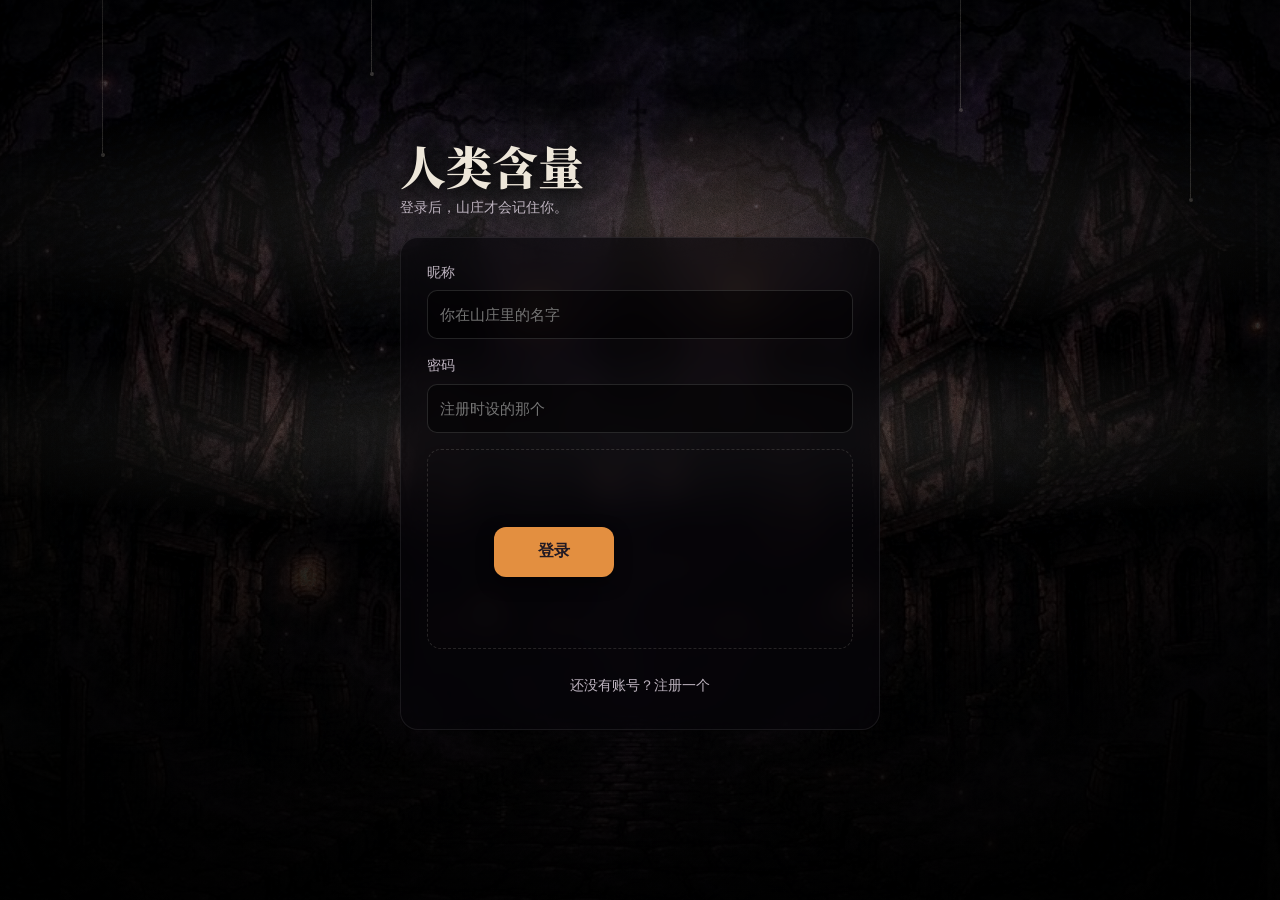
==== index.html @ ca27d76a "Keep only the playable HTML on main main now holds index.html (the whole app in one file) and a READ" ====
<!doctype html>
<html lang="zh-CN">
<head>
<meta charset="utf-8">
<meta name="viewport" content="width=device-width, initial-scale=1, viewport-fit=cover">
<style>html{box-sizing:border-box;padding:env(safe-area-inset-top,0px) 0 env(safe-area-inset-bottom,0px)}body{margin:0}[hidden]{display:none!important}</style>
</head>
<body>
<title>人类含量</title>
<meta name="claude:viewport-fit-sides" content="cover">
<link rel="stylesheet" href="https://fonts.googleapis.com/css2?family=Noto+Serif+SC:wght@700;900&display=swap">
<style>
/* 布局：一块手机竖屏大小的舞台。夜里的山庄做底，内容写在米色纸条和半透的暗玻璃上，火光色是唯一的强调色。 */
:root {
  color-scheme: dark;
  --black: #07050a;
  --night: #16111b;
  --raised: rgba(8, 6, 11, 0.58);
  --text: #ede6d9;
  --dim: #bdb3bf;
  --paper: #efe6d1;
  --paper-shade: #dbcfb5;
  --ink: #211a24;
  --ink-soft: #5e5461;
  --ember: #e38f40;
  --rose: #cc4d73;
  --moss: #85a870;
  --line: rgba(255, 255, 255, 0.1);
  --display: "Noto Serif SC", "Songti SC", "STSong", "SimSun", serif;
  --body: -apple-system, BlinkMacSystemFont, "PingFang SC", "Hiragino Sans GB", "Microsoft YaHei", "Noto Sans SC", sans-serif;
  --gutter-l: max(18px, env(safe-area-inset-left, 0px));
  --gutter-r: max(18px, env(safe-area-inset-right, 0px));
}
html, body { height: 100%; }
body {
  margin: 0;
  background: var(--black);
  color: var(--text);
  font: 15px/1.55 var(--body);
  display: flex;
  justify-content: center;
  align-items: center;
  overflow: hidden;
  -webkit-tap-highlight-color: transparent;
}
*, *::before, *::after { box-sizing: border-box; }
button, input, textarea, select { font: inherit; color: inherit; }
button { border: 0; background: none; padding: 0; cursor: pointer; touch-action: manipulation; }
button:disabled { cursor: default; opacity: 0.36; }
[hidden] { display: none !important; }
:focus-visible { outline: 2px solid var(--ember); outline-offset: 2px; }
h1, h2, h3, p { margin: 0; }

#shell {
  position: relative;
  width: 100%;
  max-width: 430px;
  height: 100%;
  max-height: 932px;
  overflow: hidden;
  background: var(--night);
  isolation: isolate;
}
.side-brand, .side-foot { display: none; }
#view, .screen { position: absolute; inset: 0; }
.scroll {
  position: absolute; inset: 0; overflow-y: auto; overflow-x: hidden; overscroll-behavior: contain;
  padding: 18px var(--gutter-r) 150px var(--gutter-l);
  display: flex; flex-direction: column; gap: 18px;
  scrollbar-width: none;
}
.scroll::-webkit-scrollbar { display: none; }
.scroll > * { flex-shrink: 0; min-width: 0; }

/* ---------- 夜里的山庄 ---------- */
.atmo { position: absolute; inset: 0; overflow: hidden; pointer-events: none; background: #000; z-index: 0; }
.atmo > * { position: absolute; }
.atmo-img { inset: -4% -8% -4% -8%; background-size: cover; background-position: var(--focus, 50%) 30%; filter: saturate(0.74) contrast(1.1) brightness(var(--lift, 1)); animation: atmo-drift 24s ease-in-out infinite alternate; }
.atmo-street { --focus: 50%; --lift: 1.22; --gx: 56%; --gy: 30%; }
.atmo-square { --focus: 47%; --lift: 1.1; --gx: 56%; --gy: 62%; }
.atmo-chapel { --focus: 38%; --gx: 50%; --gy: 42%; }
.atmo-docks { --focus: 34%; --gx: 30%; --gy: 40%; }
.atmo-glow { left: var(--gx); top: var(--gy); width: 340px; height: 340px; margin: -170px 0 0 -170px; border-radius: 50%; background: radial-gradient(circle, rgba(227, 143, 64, 0.4), transparent 68%); mix-blend-mode: screen; animation: atmo-flicker 3.1s steps(1) infinite; }
.atmo-scrim { inset: 0; background: linear-gradient(rgba(0, 0, 0, 0.18), rgba(0, 0, 0, 0.44) 30%, rgba(0, 0, 0, 0.72) 66%, rgba(0, 0, 0, 0.9)); }
.atmo.quiet .atmo-scrim { background: linear-gradient(rgba(0, 0, 0, 0.5), rgba(0, 0, 0, 0.7) 30%, rgba(0, 0, 0, 0.86) 66%, rgba(0, 0, 0, 0.95)); }
.atmo-fog { left: -30%; width: 160%; height: 30%; background: radial-gradient(ellipse at center, rgba(237, 230, 217, 0.13), transparent 62%); }
.atmo-fog.a { top: 9%; animation: atmo-fog-a 26s ease-in-out infinite alternate; }
.atmo-fog.b { top: 36%; height: 24%; animation: atmo-fog-b 31s ease-in-out infinite alternate; }
.atmo-string { top: 0; width: 1px; background: rgba(237, 230, 217, 0.26); transform-origin: top center; animation: atmo-sway 3.6s ease-in-out infinite alternate; }
.atmo-string::after { content: ""; position: absolute; left: -1.5px; bottom: -4px; width: 4px; height: 4px; border-radius: 50%; background: rgba(237, 230, 217, 0.3); }
.atmo-string:nth-of-type(1) { left: 8%; height: 17%; --sway: 1.4deg; }
.atmo-string:nth-of-type(2) { left: 29%; height: 8%; --sway: -2.2deg; animation-duration: 2.9s; }
.atmo-string:nth-of-type(3) { left: 75%; height: 12%; --sway: 1.8deg; animation-duration: 4.2s; }
.atmo-string:nth-of-type(4) { left: 93%; height: 22%; --sway: -1.1deg; animation-duration: 3.3s; }
.atmo-eyes { left: 20%; top: 16%; display: flex; gap: 8px; opacity: 0; animation: atmo-eyes 13s linear infinite; }
.atmo-eyes i { width: 5px; height: 3px; border-radius: 50%; background: var(--ember); box-shadow: 0 0 6px 1px var(--ember); }
.atmo.quiet .atmo-eyes { display: none; }
.atmo-grain { inset: 0; opacity: 0.2; mix-blend-mode: overlay; background-size: 192px 192px; }
.atmo-vig { inset: 0; background: radial-gradient(ellipse at center, transparent 34%, rgba(0, 0, 0, 0.62) 100%); }
@keyframes atmo-drift { from { transform: translateX(-14px); } to { transform: translateX(14px); } }
@keyframes atmo-fog-a { from { transform: translateX(-12%); } to { transform: translateX(14%); } }
@keyframes atmo-fog-b { from { transform: translateX(12%); } to { transform: translateX(-14%); } }
@keyframes atmo-sway { from { transform: rotate(calc(var(--sway) * -1)); } to { transform: rotate(var(--sway)); } }
@keyframes atmo-flicker { 0% { opacity: 0.8; } 9% { opacity: 1; } 17% { opacity: 0.72; } 30% { opacity: 0.95; } 41% { opacity: 0.66; } 52% { opacity: 1; } 63% { opacity: 0.84; } 76% { opacity: 0.7; } 88% { opacity: 0.97; } }
@keyframes atmo-eyes { 0%, 78% { opacity: 0; } 82%, 90% { opacity: 0.9; } 91% { opacity: 0; } 92.5%, 96% { opacity: 0.9; } 98%, 100% { opacity: 0; } }

/* ---------- 文字与通用部件 ---------- */
.screen > .scroll, .screen > .hud, .screen > .village-bottom { z-index: 1; }
.title { font: 900 30px/1.2 var(--display); letter-spacing: 0.01em; text-wrap: balance; text-shadow: 0 2px 14px rgba(0, 0, 0, 0.8); }
.title.sm { font-size: 24px; }
.h2 { font: 700 20px/1.3 var(--display); }
.sub { color: var(--dim); font-size: 14px; }
.small { font-size: 13px; }
.ember { color: var(--ember); } .rose { color: var(--rose); } .moss { color: var(--moss); } .dim { color: var(--dim); }
.row { display: flex; align-items: center; gap: 10px; min-width: 0; }
.row.top { align-items: flex-start; } .row.base { align-items: baseline; }
.grow { flex: 1; min-width: 0; }
.stack { display: flex; flex-direction: column; gap: 10px; min-width: 0; }
.stack.tight { gap: 4px; } .stack.loose { gap: 16px; }
.head { display: flex; align-items: flex-end; justify-content: space-between; gap: 12px; min-height: 44px; }
.back { width: 40px; height: 40px; border-radius: 50%; background: rgba(0, 0, 0, 0.5); border: 1px solid var(--line); display: grid; place-items: center; }
.icon { width: 20px; height: 20px; fill: none; stroke: currentColor; stroke-width: 1.7; stroke-linecap: round; stroke-linejoin: round; flex-shrink: 0; }
.round { width: 40px; height: 40px; border-radius: 50%; background: rgba(0, 0, 0, 0.55); border: 1px solid var(--line); display: grid; place-items: center; color: var(--text); }
.round.ember { color: var(--ember); }

.btn { display: flex; align-items: center; justify-content: center; gap: 8px; width: 100%; min-height: 50px; padding: 0 18px; border-radius: 12px; background: var(--ember); color: var(--ink); font-weight: 650; text-align: center; transition: transform 0.12s, opacity 0.12s; }
.btn:active:not(:disabled) { transform: scale(0.97); }
.btn.quiet { background: rgba(0, 0, 0, 0.5); color: var(--text); font-weight: 550; border: 1px solid rgba(237, 230, 217, 0.16); min-height: 46px; }
.btn.danger { background: var(--rose); }
.btn.fit { width: auto; }
.link { color: var(--dim); font-size: 14px; min-height: 40px; padding: 0 4px; }
.link.ember { color: var(--ember); } .link.rose { color: var(--rose); }
.ink-link { color: var(--ink-soft); font-size: 13px; font-weight: 650; min-height: 32px; }
.paper { background: var(--paper); color: var(--ink); border-radius: 6px; padding: 16px; box-shadow: 0 3px 8px rgba(0, 0, 0, 0.45); }
.paper .sub { color: var(--ink-soft); }
.raised { background: var(--raised); border: 1px solid rgba(255, 255, 255, 0.07); border-radius: 16px; padding: 16px; -webkit-backdrop-filter: blur(14px); backdrop-filter: blur(14px); }
.tag { display: inline-flex; align-items: center; font-size: 12px; font-weight: 650; padding: 2px 8px; border-radius: 99px; background: rgba(189, 179, 191, 0.16); color: var(--dim); white-space: nowrap; }
.tag.ember { background: rgba(227, 143, 64, 0.18); color: var(--ember); } .tag.rose { background: rgba(204, 77, 115, 0.2); color: var(--rose); } .tag.moss { background: rgba(133, 168, 112, 0.2); color: var(--moss); }
.tag.fill-ember { background: var(--ember); color: var(--ink); } .tag.fill-rose { background: var(--rose); color: var(--ink); } .tag.ink { background: rgba(33, 26, 36, 0.14); color: var(--ink); }
.meter { height: 6px; border-radius: 99px; background: rgba(255, 255, 255, 0.12); overflow: hidden; }
.meter > i { display: block; height: 100%; border-radius: 99px; background: var(--ember); transition: width 0.4s ease-out; }
.meter.rose > i { background: var(--rose); }
.kv { display: flex; justify-content: space-between; gap: 12px; padding: 6px 0; font-size: 14px; }
.kv > span:first-child { color: var(--dim); } .kv > span:last-child { font-weight: 550; font-variant-numeric: tabular-nums; text-align: right; }
.hr { height: 1px; background: var(--line); }
.field { display: flex; flex-direction: column; gap: 8px; }
.field > label, .label { font-size: 14px; font-weight: 550; color: var(--dim); }
.input { width: 100%; padding: 12px; border-radius: 10px; background: rgba(0, 0, 0, 0.5); border: 1px solid rgba(255, 255, 255, 0.13); color: var(--text); caret-color: var(--ember); resize: none; }
.input::placeholder { color: rgba(189, 179, 191, 0.5); }
.input:focus { outline: 1px solid var(--ember); }
.seg { display: flex; padding: 3px; border-radius: 11px; background: rgba(0, 0, 0, 0.5); border: 1px solid var(--line); }
.seg > button { flex: 1; min-height: 34px; border-radius: 8px; font-size: 14px; font-weight: 550; color: var(--dim); }
.seg > button.on { background: rgba(237, 230, 217, 0.2); color: var(--text); }
.switch { display: flex; align-items: center; justify-content: space-between; gap: 14px; min-height: 44px; width: 100%; text-align: left; }
.switch i { flex-shrink: 0; width: 50px; height: 30px; border-radius: 99px; background: rgba(255, 255, 255, 0.18); position: relative; transition: background 0.2s; }
.switch i::after { content: ""; position: absolute; top: 3px; left: 3px; width: 24px; height: 24px; border-radius: 50%; background: #fff; transition: transform 0.2s; }
.switch.on i { background: var(--ember); } .switch.on.warn i { background: var(--rose); } .switch.on i::after { transform: translateX(20px); }
input[type="range"] { width: 100%; accent-color: var(--ember); }
.chips { display: flex; gap: 8px; flex-wrap: wrap; }
.chip { flex: 1; min-width: 0; text-align: left; padding: 9px 10px; border-radius: 10px; background: rgba(0, 0, 0, 0.5); border: 1px solid var(--line); }
.chip b { display: block; font-size: 14px; } .chip span { font-size: 11px; opacity: 0.75; }
.chip.on { background: var(--ember); color: var(--ink); border-color: transparent; }
.list-row { display: flex; align-items: center; gap: 12px; width: 100%; padding: 12px 0; text-align: left; border-bottom: 1px solid var(--line); }
.list-row b { display: block; font-weight: 550; } .list-row .sub { font-size: 13px; }
.chev { color: var(--dim); }
.shake { animation: shake 0.4s; }
@keyframes shake { 20% { transform: translateX(-7px); } 40% { transform: translateX(7px); } 60% { transform: translateX(-5px); } 80% { transform: translateX(5px); } }

/* 长按确认 */
.hold { position: relative; overflow: hidden; width: 100%; min-height: 54px; border-radius: 12px; background: color-mix(in srgb, var(--hold, var(--ember)) 62%, #000); color: var(--ink); font-weight: 650; user-select: none; -webkit-user-select: none; touch-action: none; }
.hold > i { position: absolute; inset: 0 auto 0 0; width: 0; background: var(--hold, var(--ember)); }
.hold > span { position: relative; }
.hold.rose { --hold: var(--rose); }

/* ---------- 标签栏、计时条、提示 ---------- */
#tabbar { position: absolute; left: 16px; right: 16px; bottom: calc(12px + env(safe-area-inset-bottom, 0px)); z-index: 20; display: flex; padding: 5px; border-radius: 32px; background: rgba(14, 10, 17, 0.84); border: 1px solid rgba(255, 255, 255, 0.1); -webkit-backdrop-filter: blur(18px); backdrop-filter: blur(18px); box-shadow: 0 10px 30px rgba(0, 0, 0, 0.6); }
#tabbar button { flex: 1; min-height: 52px; border-radius: 27px; display: flex; flex-direction: column; align-items: center; justify-content: center; gap: 2px; font-size: 10.5px; color: var(--text); position: relative; }
#tabbar button.on { background: rgba(227, 143, 64, 0.2); color: var(--ember); }
#tabbar .badge { position: absolute; top: 5px; left: 55%; min-width: 17px; height: 17px; padding: 0 4px; border-radius: 99px; background: #e5484d; color: #fff; font-size: 11px; font-weight: 700; display: grid; place-items: center; }
#dock { position: absolute; left: 14px; right: 14px; bottom: calc(84px + env(safe-area-inset-bottom, 0px)); z-index: 19; display: flex; flex-direction: column; align-items: center; gap: 8px; pointer-events: none; }
#dock > * { pointer-events: auto; }
.demo-pill { display: flex; align-items: center; gap: 10px; padding: 6px 14px; border-radius: 99px; background: var(--ember); color: var(--ink); font-size: 13px; box-shadow: 0 4px 12px rgba(0, 0, 0, 0.5); }
.demo-pill button { font-weight: 700; min-height: 28px; }
.focus-dock { width: 100%; display: flex; align-items: center; gap: 12px; padding: 9px 12px 9px 14px; border-radius: 14px; background: rgba(14, 10, 17, 0.92); border: 1px solid var(--line); box-shadow: 0 6px 18px rgba(0, 0, 0, 0.5); font-size: 14px; font-weight: 550; }
.focus-dock .t { font-variant-numeric: tabular-nums; }
.focus-dock .pp { width: 34px; height: 34px; border-radius: 50%; background: var(--ember); color: var(--ink); display: grid; place-items: center; }
#toast { pointer-events: none; position: absolute; left: 18px; right: 18px; bottom: calc(94px + env(safe-area-inset-bottom, 0px)); z-index: 70; padding: 12px 16px; border-radius: 12px; background: var(--paper); color: var(--ink); font-size: 14px; font-weight: 550; box-shadow: 0 8px 26px rgba(0, 0, 0, 0.6); animation: rise 0.3s ease-out; }
#flash { position: absolute; inset: 0; z-index: 80; display: grid; place-items: center; pointer-events: none; }
.flash-box { padding: 18px 26px; border-radius: 18px; background: rgba(14, 10, 17, 0.94); text-align: center; animation: pop 0.45s cubic-bezier(0.2, 1.4, 0.4, 1); }
.flash-box b { display: block; font: 900 40px/1.2 var(--display); color: var(--ember); } .flash-box.bad b { color: var(--rose); }
.flash-box span { font-size: 14px; font-weight: 550; }
.spark { position: absolute; left: 50%; top: 50%; width: 6px; height: 6px; border-radius: 50%; background: var(--ember); animation: spark 0.7s ease-out forwards; }
.flash-box.bad ~ .spark { background: var(--rose); }
@keyframes rise { from { transform: translateY(14px); opacity: 0; } }
@keyframes pop { from { transform: scale(0.8); opacity: 0; } }
@keyframes spark { to { transform: translate(var(--dx), var(--dy)); opacity: 0; } }

/* ---------- 弹出面板 ---------- */
#sheet { position: absolute; inset: 0; z-index: 40; }
.sheet-dim { position: absolute; inset: 0; background: rgba(0, 0, 0, 0.6); animation: fade 0.25s; }
.sheet-panel { position: absolute; left: 0; right: 0; bottom: 0; top: 7%; border-radius: 22px 22px 0 0; overflow: hidden; background: var(--night); animation: sheet-up 0.32s cubic-bezier(0.2, 0.9, 0.3, 1); display: flex; flex-direction: column; }
.sheet-panel.half { top: auto; max-height: 86%; }
.sheet-head { position: relative; z-index: 2; display: flex; align-items: center; justify-content: space-between; padding: 14px var(--gutter-r) 8px var(--gutter-l); }
.sheet-head::before { content: ""; position: absolute; top: 6px; left: 50%; width: 36px; height: 4px; margin-left: -18px; border-radius: 9px; background: rgba(255, 255, 255, 0.3); }
.sheet-head b { font-weight: 650; font-size: 16px; padding-top: 6px; }
.sheet-close { min-height: 36px; padding: 0 14px; margin-top: 6px; border-radius: 99px; background: rgba(255, 255, 255, 0.1); color: var(--dim); font-size: 14px; }
.sheet-body { position: relative; z-index: 1; flex: 1; overflow-y: auto; overscroll-behavior: contain; padding: 8px var(--gutter-r) calc(30px + env(safe-area-inset-bottom, 0px)) var(--gutter-l); display: flex; flex-direction: column; gap: 18px; scrollbar-width: none; }
.sheet-body > * { flex-shrink: 0; min-width: 0; }
.sheet-foot { position: relative; z-index: 2; padding: 14px var(--gutter-r) calc(18px + env(safe-area-inset-bottom, 0px)) var(--gutter-l); background: rgba(14, 10, 17, 0.94); border-top: 1px solid var(--line); }
@keyframes fade { from { opacity: 0; } }
@keyframes sheet-up { from { transform: translateY(100%); } }
#cover { position: absolute; inset: 0; z-index: 50; }
#cover:empty, #sheet:empty, #toast:empty, #flash:empty, #dock:empty { display: none; }

/* ---------- 山庄 ---------- */
.pano { position: absolute; inset: 0; overflow: hidden; touch-action: none; cursor: grab; background: #000; }
.pano.grabbing { cursor: grabbing; }
.pano-strip { position: absolute; top: 50%; left: 0; display: flex; will-change: transform; }
.pano-cell { flex-shrink: 0; background-size: 100% 100%; }
.pano-shade { position: absolute; inset: 0; pointer-events: none; background: linear-gradient(rgba(0, 0, 0, 0.55), transparent 22%, transparent 55%, rgba(22, 17, 27, 0.92)); }
.pano .atmo-grain { position: absolute; }
.place { position: absolute; left: 0; top: 0; display: flex; flex-direction: column; align-items: center; gap: 4px; will-change: transform; }
.place b { display: flex; align-items: center; gap: 5px; padding: 6px 12px; border-radius: 4px; background: var(--paper); color: var(--ink); font: 900 17px/1.2 var(--display); box-shadow: 0 3px 8px rgba(0, 0, 0, 0.6); white-space: nowrap; }
.place.locked b { background: rgba(22, 17, 27, 0.92); color: rgba(237, 230, 217, 0.85); }
.place.locked::before { content: ""; position: absolute; left: 50%; top: 50%; width: 190px; height: 120px; margin: -60px 0 0 -95px; background: radial-gradient(ellipse, rgba(22, 17, 27, 0.85), transparent 68%); z-index: -1; }
.place small { font-size: 11px; font-weight: 550; color: rgba(237, 230, 217, 0.85); text-shadow: 0 1px 4px #000; }
.place.on b { outline: 2px solid var(--ember); }
.puppet { position: absolute; left: 0; top: 0; width: 96px; display: flex; flex-direction: column; align-items: center; gap: 6px; will-change: transform; animation: puppet-sway 4s ease-in-out infinite alternate; transform-origin: top center; }
.puppet::before { content: ""; position: absolute; top: 0; left: 30px; width: 36px; height: var(--top); border-left: 1px solid rgba(237, 230, 217, 0.35); border-right: 1px solid rgba(237, 230, 217, 0.35); transform: perspective(200px) rotateX(-20deg); transform-origin: top; }
.puppet .pic { width: 96px; height: 104px; margin-top: var(--top); border-radius: 5px; background-size: cover; background-position: center; border: 1.5px solid rgba(0, 0, 0, 0.7); box-shadow: 0 6px 12px rgba(0, 0, 0, 0.6); }
.puppet.mine .pic { border: 2.5px solid var(--ember); }
.puppet span { padding: 3px 8px; border-radius: 3px; background: var(--paper); color: var(--ink); font-size: 12px; font-weight: 650; white-space: nowrap; }
.puppet.mine span { background: var(--ember); }
@keyframes puppet-sway { from { rotate: -1.4deg; } to { rotate: 1.4deg; } }
.hud { position: absolute; left: 0; right: 0; top: 0; padding: 14px var(--gutter-r) 0 var(--gutter-l); display: flex; flex-direction: column; align-items: center; gap: 10px; pointer-events: none; }
.hud > * { pointer-events: auto; }
.hud-row { width: 100%; display: flex; align-items: flex-start; gap: 10px; }
.hud-role { text-align: left; display: flex; flex-direction: column; gap: 5px; }
.hud-role b { font: 700 19px/1.2 var(--display); } .hud-role b em { font: 650 12px var(--body); color: var(--ember); margin-left: 6px; font-style: normal; }
.hud-role .meter { width: 128px; height: 5px; } .hud-role small { font-size: 11px; color: rgba(237, 230, 217, 0.78); }
.hud-hc { text-align: right; } .hud-hc b { display: block; font: 700 19px/1.2 var(--display); } .hud-hc small { font-size: 11px; color: rgba(237, 230, 217, 0.78); }
.village-bottom { position: absolute; left: 0; right: 0; bottom: calc(84px + env(safe-area-inset-bottom, 0px)); padding: 0 14px; display: flex; flex-direction: column; align-items: center; gap: 10px; pointer-events: none; }
.village-bottom > * { pointer-events: auto; }
.logo { font: 900 34px/1.2 var(--display); text-shadow: 0 2px 12px #000; pointer-events: none; }
.lead { display: flex; align-items: center; gap: 7px; max-width: 100%; min-height: 38px; padding: 0 14px; border-radius: 99px; background: var(--ember); color: var(--ink); font-size: 14px; font-weight: 600; box-shadow: 0 4px 12px rgba(0, 0, 0, 0.5); }
.lead span { overflow: hidden; text-overflow: ellipsis; white-space: nowrap; }
.pills { display: flex; gap: 8px; flex-wrap: wrap; justify-content: center; }
.pill { display: flex; align-items: center; gap: 5px; min-height: 38px; padding: 0 12px; border-radius: 99px; background: rgba(22, 17, 27, 0.8); border: 1px solid rgba(237, 230, 217, 0.18); font-size: 13px; font-weight: 550; }
.pill .icon { width: 15px; height: 15px; }
.look-hint { display: flex; align-items: center; gap: 6px; padding: 7px 12px; border-radius: 99px; background: rgba(22, 17, 27, 0.75); font-size: 13px; font-weight: 550; animation: nudge 0.9s ease-in-out infinite alternate; }
@keyframes nudge { from { transform: translateX(-14px); } to { transform: translateX(14px); } }
.place-card { width: 100%; padding: 16px; border-radius: 18px; background: rgba(14, 10, 17, 0.94); border: 1px solid var(--line); box-shadow: 0 8px 26px rgba(0, 0, 0, 0.6); display: flex; flex-direction: column; gap: 10px; animation: rise 0.25s ease-out; }
.place-card h2 { font: 900 24px/1.2 var(--display); }

/* ---------- 待办 ---------- */
.slip { position: relative; display: flex; align-items: flex-start; gap: 12px; padding: 14px; }
.slip::before { content: ""; position: absolute; top: -4px; left: 50%; width: 9px; height: 9px; margin-left: -4px; border-radius: 50%; background: var(--rose); box-shadow: 0 1px 2px rgba(0, 0, 0, 0.5); }
.slip.bonus::before { background: var(--ember); }
.slip:nth-of-type(odd) { rotate: -0.5deg; } .slip:nth-of-type(even) { rotate: 0.4deg; }
.slip.full { opacity: 0.78; } .slip.full .t { text-decoration: line-through; text-decoration-color: rgba(33, 26, 36, 0.5); }
.check { flex-shrink: 0; width: 34px; height: 34px; display: grid; place-items: center; }
.check i { width: 26px; height: 26px; border-radius: 50%; border: 1.6px solid rgba(33, 26, 36, 0.55); display: grid; place-items: center; color: var(--paper); overflow: hidden; }
.check.full i { background: var(--ink); border-color: var(--ink); }
.check.partial i { background: linear-gradient(90deg, var(--ink) 50%, transparent 50%); }
.slip .body { flex: 1; min-width: 0; text-align: left; } .slip .t { font-weight: 650; font-size: 16px; overflow-wrap: anywhere; } .slip .m { font-size: 13px; color: var(--ink-soft); }
.timer { font: 650 46px/1 var(--body); font-variant-numeric: tabular-nums; letter-spacing: -0.01em; }
.timer.idle { color: var(--dim); }
.bait { display: flex; align-items: center; gap: 8px; width: 100%; min-height: 52px; padding: 0 16px; border-radius: 12px; background: var(--rose); color: var(--ink); font-weight: 650; text-align: left; animation: pulse 0.9s ease-in-out infinite alternate; }
.bait .tag { margin-left: auto; background: rgba(33, 26, 36, 0.22); color: var(--ink); }
@keyframes pulse { to { transform: scale(1.02); } }
.drain { height: 3px; border-radius: 9px; background: rgba(255, 255, 255, 0.12); overflow: hidden; }
.drain > i { display: block; height: 100%; width: 100%; background: var(--rose); transform-origin: left; animation: drain var(--dur, 2.6s) linear forwards; }
@keyframes drain { to { transform: scaleX(0); } }

/* ---------- 恨点 ---------- */
.btn.dodge { transition: width 0.35s cubic-bezier(0.3, 1.6, 0.5, 1), margin 0.35s cubic-bezier(0.3, 1.6, 0.5, 1); }
.btn.dodge.d1 { width: 58%; margin-left: 42%; }
.btn.dodge.d2 { width: 58%; margin-right: 42%; }
.hc-grid { display: grid; grid-template-columns: repeat(3, 1fr); gap: 6px; }
.hc-tile { aspect-ratio: 1; border-radius: 6px; background-size: cover; border: 1px solid rgba(255, 255, 255, 0.1); position: relative; transition: transform 0.12s; }
.hc-tile.on { transform: scale(0.94); outline: 3px solid var(--ember); outline-offset: -3px; }
.hc-tile.on::after { content: "✓"; position: absolute; top: 4px; right: 4px; width: 22px; height: 22px; border-radius: 50%; background: var(--ember); color: var(--ink); font-weight: 800; font-size: 13px; display: grid; place-items: center; }
.troupe { position: absolute; inset: 0; z-index: 1; display: grid; place-items: center; padding: 0 26px; background: rgba(0, 0, 0, 0.62); animation: fade 0.25s; }
.troupe-card { position: relative; width: 100%; display: flex; flex-direction: column; gap: 14px; padding: 20px; border-radius: 20px; background: rgba(22, 17, 27, 0.97); border: 1px solid var(--line); box-shadow: 0 20px 50px rgba(0, 0, 0, 0.7); animation: pop 0.35s cubic-bezier(0.2, 1.4, 0.4, 1); }
.troupe-yes { min-height: 54px; font-weight: 750; animation: pulse 0.8s ease-in-out infinite alternate; }
.troupe-no { align-self: center; font-size: 12px; color: rgba(189, 179, 191, 0.65); min-height: 30px; }
[data-shrink] { transform: scale(var(--shrink, 1)); opacity: calc(0.3 + 0.7 * var(--shrink, 1)); transition: transform 0.28s cubic-bezier(0.3, 1.5, 0.5, 1), opacity 0.28s; cursor: not-allowed; }
.troupe-x { position: absolute; top: 6px; right: 6px; width: 34px; height: 34px; display: flex; flex-direction: column; align-items: center; justify-content: center; color: rgba(189, 179, 191, 0.5); transition: left 0.3s cubic-bezier(0.3, 1.6, 0.5, 1), right 0.3s cubic-bezier(0.3, 1.6, 0.5, 1); }
.troupe-x .icon { width: 12px; height: 12px; }
.troupe-x small { font-size: 9px; }
.troupe-x.moved { right: auto; left: 6px; }

/* ---------- 议事与夜谈 ---------- */
.note-slip { display: flex; flex-direction: column; gap: 10px; } .note-slip:nth-of-type(even) { rotate: 0.4deg; } .note-slip:nth-of-type(odd) { rotate: -0.3deg; }
.note-slip.cut { opacity: 0.7; } .note-slip.cut .q { text-decoration: line-through; text-decoration-color: rgba(33, 26, 36, 0.5); }
.note-slip .who { font-size: 14px; font-weight: 750; } .note-slip .q { font-size: 15.5px; }
.pick { display: flex; align-items: flex-start; gap: 10px; width: 100%; text-align: left; padding: 12px; }
.pick .dot { flex-shrink: 0; width: 22px; height: 22px; margin-top: 2px; border-radius: 50%; border: 1.6px solid var(--ink-soft); }
.pick.on .dot { border-color: var(--rose); background: radial-gradient(circle, var(--rose) 46%, transparent 52%); }
.seats { display: grid; grid-template-columns: repeat(5, 1fr); gap: 6px; }
.seat { padding: 8px 2px; border-radius: 10px; background: rgba(0, 0, 0, 0.5); text-align: center; font-size: 11px; line-height: 1.35; color: var(--dim); }
.seat b { display: block; font-size: 13px; color: var(--text); } .seat.me { background: rgba(227, 143, 64, 0.16); } .seat.me b { color: var(--ember); }
.seat.out { opacity: 0.45; } .seat.keeper { background: rgba(204, 77, 115, 0.22); } .seat.keeper b { color: var(--rose); }
.testimony { padding: 12px; } .testimony b { display: block; font-size: 13px; margin-bottom: 2px; }
.targets { display: grid; grid-template-columns: 1fr 1fr; gap: 8px; }
.targets button { min-height: 44px; border-radius: 10px; background: rgba(0, 0, 0, 0.5); border: 1px solid var(--line); font-size: 14px; }
.targets button.on { background: var(--ember); color: var(--ink); border-color: transparent; font-weight: 650; }

/* ---------- 木偶工坊、回声、地图 ---------- */
.portrait { flex-shrink: 0; border-radius: 8px; background-size: cover; background-position: center; }
.cards { display: grid; grid-template-columns: repeat(auto-fill, minmax(100px, 1fr)); gap: 14px 12px; }
.cards .art { height: 132px; border-radius: 6px; background-size: cover; background-position: center; margin-bottom: 5px; }
.tiers { display: grid; grid-template-columns: repeat(4, 1fr); gap: 6px; }
.tiers div { padding: 8px 2px; border-radius: 8px; background: rgba(0, 0, 0, 0.5); color: var(--dim); text-align: center; font-size: 11px; }
.tiers div b { display: block; font-size: 12px; white-space: nowrap; overflow: hidden; text-overflow: ellipsis; } .tiers div.on { background: var(--ember); color: var(--ink); }
.big-number { font: 900 52px/1 var(--display); }
.event { display: flex; flex-direction: column; gap: 2px; padding: 5px 0; } .event time, .event small { font-size: 12px; color: var(--dim); }
.record { display: flex; flex-direction: column; gap: 5px; padding: 8px 0; border-bottom: 1px solid var(--line); }
.map { border-radius: 14px; overflow: hidden; }
.map-scene { position: relative; aspect-ratio: 1024 / 644; background-size: cover; overflow: hidden; }
.map-scene.fog { filter: saturate(0.1) brightness(0.72); } .map-scene.fog::after { content: ""; position: absolute; inset: 0; background: rgba(22, 17, 27, 0.5); -webkit-backdrop-filter: blur(4px); backdrop-filter: blur(4px); }
.map-scene > svg { position: absolute; inset: 0; width: 100%; height: 100%; }
.pin .icon { width: 12px; height: 12px; }
.place .icon { width: 13px; height: 13px; }
.map-scene .name { position: absolute; left: 10px; top: 10px; z-index: 3; padding: 3px 8px; border-radius: 99px; background: rgba(22, 17, 27, 0.72); font-size: 12px; font-weight: 650; }
.pin { position: absolute; z-index: 4; transform: translate(-50%, -50%); display: flex; flex-direction: column; align-items: center; gap: 3px; }
.pin b { display: flex; align-items: center; gap: 4px; padding: 4px 9px; border-radius: 3px; background: var(--paper); color: var(--ink); font: 900 14px/1.2 var(--display); white-space: nowrap; box-shadow: 0 2px 6px rgba(0, 0, 0, 0.6); }
.pin i { width: 7px; height: 7px; border-radius: 50%; background: var(--ember); }
.pin.locked b { background: #241c2b; color: rgba(237, 230, 217, 0.8); } .pin.locked i { background: var(--dim); }
.pin.on b { outline: 2px solid var(--ember); } .pin.fresh b { background: var(--ember); animation: pop 0.5s cubic-bezier(0.2, 1.6, 0.4, 1); }
.flip { width: 230px; height: 318px; perspective: 900px; margin: 0 auto; }
.flip-inner { position: relative; width: 100%; height: 100%; transition: transform 0.7s ease-in-out; transform-style: preserve-3d; }
.flip.open .flip-inner { transform: rotateY(180deg); }
.flip-face { position: absolute; inset: 0; border-radius: 12px; backface-visibility: hidden; -webkit-backface-visibility: hidden; box-shadow: 0 14px 34px rgba(0, 0, 0, 0.7); background-size: cover; background-position: center; }
.flip-back { background: #241c2b; display: grid; place-items: center; font: 900 90px var(--display); color: var(--ember); outline: 1.5px solid rgba(227, 143, 64, 0.6); outline-offset: -10px; animation: nudge-rot 1.1s ease-in-out infinite alternate; }
.flip-front { transform: rotateY(180deg); }
@keyframes nudge-rot { from { rotate: -2deg; } to { rotate: 2deg; } }

/* ---------- 开场 ---------- */
.intro { position: absolute; inset: 0; display: flex; flex-direction: column; padding: 14px 26px calc(24px + env(safe-area-inset-bottom, 0px)); }
.intro > :not(.atmo) { position: relative; z-index: 1; }
.intro .skip { align-self: flex-end; }
.intro .words { margin-top: auto; display: flex; flex-direction: column; gap: 16px; animation: rise 0.7s ease-out; }
.intro .words h1 { font: 900 38px/1.2 var(--display); text-shadow: 0 2px 14px #000; }
.intro .words p { font-size: 19px; line-height: 1.55; color: rgba(237, 230, 217, 0.92); }
.dots { display: flex; gap: 7px; margin: 34px 0 22px; } .dots i { width: 7px; height: 7px; border-radius: 9px; background: rgba(237, 230, 217, 0.25); transition: width 0.3s; } .dots i.on { width: 22px; background: var(--ember); }

@media (prefers-reduced-motion: reduce) {
  .atmo *, .puppet, .look-hint, .bait, .flip-back { animation: none !important; }
  .atmo-eyes { display: none; }
  .sheet-panel, .place-card, #toast, .flash-box { animation-duration: 0.01s; }
}

/* ---------- 登录与注册 ---------- */
.login { position: absolute; inset: 0; z-index: 64; overflow: hidden; background: var(--night); }
.login-body { position: absolute; inset: 0; z-index: 1; overflow-y: auto; overscroll-behavior: contain; padding: calc(26px + env(safe-area-inset-top, 0px)) var(--gutter-r) 110px var(--gutter-l); display: flex; flex-direction: column; gap: 18px; scrollbar-width: none; }
.login-body::-webkit-scrollbar { display: none; }
.login-head h1 { font: 900 34px/1.2 var(--display); text-shadow: 0 2px 14px #000; }
.login-head p { color: var(--dim); font-size: 14px; margin-top: 4px; }
.login-card { display: flex; flex-direction: column; gap: 14px; padding: 18px 16px; border-radius: 18px; background: rgba(8, 6, 11, 0.62); border: 1px solid rgba(255, 255, 255, 0.08); -webkit-backdrop-filter: blur(14px); backdrop-filter: blur(14px); }
.login-field { display: flex; flex-direction: column; gap: 7px; }
.login-field[hidden] { display: none; }
.login-field > span:first-child { font-size: 14px; font-weight: 550; color: var(--dim); }
.login-field input, .login-input { width: 100%; padding: 12px; border-radius: 10px; background: rgba(0, 0, 0, 0.5); border: 1px solid rgba(255, 255, 255, 0.13); color: var(--text); caret-color: var(--ember); font-size: 15px; min-width: 0; }
.login-field input:focus, .login-input:focus { outline: 1px solid var(--ember); }
.login-pass { display: flex; gap: 8px; }
.login-pass button { flex-shrink: 0; padding: 0 12px; border-radius: 10px; background: rgba(255, 255, 255, 0.08); color: var(--dim); font-size: 13px; min-height: 44px; }
.login-zone { position: relative; height: 170px; border-radius: 14px; border: 1px dashed rgba(237, 230, 217, 0.14); overflow: hidden; touch-action: none; }
.login-go { position: absolute; left: 0; top: 0; width: 120px; min-height: 50px; border-radius: 12px; background: var(--ember); color: var(--ink); font-weight: 700; box-shadow: 0 6px 16px rgba(0, 0, 0, 0.5); }
.login-go.tired { background: var(--paper); }
.login-btn { display: flex; align-items: center; justify-content: center; width: 100%; min-height: 50px; padding: 0 16px; border-radius: 12px; background: var(--ember); color: var(--ink); font-weight: 700; }
.login-btn.quiet { background: rgba(0, 0, 0, 0.5); color: var(--text); font-weight: 550; border: 1px solid rgba(237, 230, 217, 0.16); }
.login-btn.fit { width: auto; flex-shrink: 0; }
.login-link { align-self: center; min-height: 40px; color: var(--dim); font-size: 14px; }
.login-rules { margin: 0; padding: 0; list-style: none; display: flex; flex-direction: column; gap: 6px; }
.login-rules:empty { display: none; }
.login-rules li { font-size: 13px; padding: 8px 10px; border-radius: 8px; animation: rise 0.25s ease-out; }
.login-rules li.no { background: rgba(204, 77, 115, 0.16); color: #f08aa8; }
.login-rules li.ok { background: rgba(133, 168, 112, 0.14); color: var(--moss); }
.login-checks { display: flex; flex-direction: column; gap: 4px; }
.login-check { display: flex; align-items: flex-start; gap: 10px; min-height: 40px; padding: 6px 2px; cursor: pointer; font-size: 13.5px; line-height: 1.5; }
.login-check i { flex-shrink: 0; width: 20px; height: 20px; margin-top: 1px; border-radius: 5px; border: 1.6px solid rgba(237, 230, 217, 0.45); display: grid; place-items: center; }
.login-check.on i { background: var(--ember); border-color: var(--ember); }
.login-check.on i::after { content: "✓"; color: var(--ink); font-size: 13px; font-weight: 800; font-style: normal; }
.login-inline { color: var(--ember); font-size: inherit; text-decoration: underline; text-underline-offset: 3px; }
.login-terms { max-height: 230px; overflow-y: auto; padding: 12px; border-radius: 10px; background: var(--paper); color: var(--ink); display: flex; flex-direction: column; gap: 8px; font-size: 13.5px; }
.login-clock { font-size: 14px; font-weight: 650; color: var(--rose); text-align: center; }
.login-perm b { font: 700 19px/1.4 var(--display); }
.login-perm > p { font-size: 14px; color: rgba(237, 230, 217, 0.85); }
.login-row { display: flex; gap: 10px; }
.login-row > * { flex: 1; min-width: 0; }
.login-row.perm-row { align-items: center; }
.login-row.perm-row > .login-no { flex: 0 0 auto; }
.login-no { min-height: 40px; padding: 0 10px; font-size: 12px; color: rgba(189, 179, 191, 0.5); }
.login-no-row { display: flex; justify-content: flex-end; margin-top: -6px; }
.login-fine { font-size: 11px; color: rgba(189, 179, 191, 0.55); text-align: center; }
.login-meter { display: flex; justify-content: space-between; align-items: baseline; }
.login-meter span { color: var(--dim); font-size: 14px; }
.login-meter b { font: 900 30px/1 var(--display); color: var(--ember); font-variant-numeric: tabular-nums; }
.login-bar { height: 8px; border-radius: 99px; background: rgba(255, 255, 255, 0.12); overflow: hidden; }
.login-bar i { display: block; height: 100%; background: var(--ember); border-radius: 99px; transition: width 0.5s ease-out; }
.login-almost { color: var(--rose); font-size: 14px; font-weight: 650; }
.login-chips { display: flex; flex-wrap: wrap; gap: 8px; }
.login-chips button { min-height: 40px; padding: 0 14px; border-radius: 99px; background: rgba(0, 0, 0, 0.5); border: 1px solid rgba(237, 230, 217, 0.18); font-size: 14px; }
.login-cap { position: absolute; left: var(--gutter-l); right: var(--gutter-r); bottom: calc(22px + env(safe-area-inset-bottom, 0px)); z-index: 2; margin: 0; padding: 10px 14px; border-radius: 12px; background: var(--paper); color: var(--ink); font-size: 14px; font-weight: 600; opacity: 0; pointer-events: none; transition: opacity 0.2s; }
.login-cap.on { opacity: 1; animation: rise 0.25s ease-out; }
.login-shake { animation: shake 0.4s; }


/* ================= 电脑大屏 =================
   布局：左侧一条导航栏，右边是满幅的场景；文字内容收在居中的一栏里，弹出面板变成居中的对话框。 */
@media (min-width: 900px) {
  :root { --side: 236px; --col: 820px; }
  body { font-size: 16px; }
  #shell { max-width: none; max-height: none; width: 100%; height: 100%; border-radius: 0; box-shadow: none; }
  #view { left: var(--side); }
  .scroll { padding: 44px max(48px, calc((100% - var(--col)) / 2)) 120px; gap: 22px; }
  .title { font-size: 38px; }
  .title.sm { font-size: 30px; }

  /* 左侧导航 */
  #tabbar { left: 0; right: auto; top: 0; bottom: 0; width: var(--side); flex-direction: column; gap: 6px; padding: 28px 16px 22px; border-radius: 0; border: 0; border-right: 1px solid rgba(255, 255, 255, 0.08); background: rgba(10, 7, 13, 0.94); box-shadow: none; }
  #tabbar > button { flex: 0 0 auto; flex-direction: row; justify-content: flex-start; gap: 12px; min-height: 48px; padding: 0 14px; border-radius: 12px; font-size: 15px; }
  #tabbar > button .icon { width: 20px; height: 20px; }
  #tabbar > button:hover:not(.on) { background: rgba(255, 255, 255, 0.05); }
  #tabbar .badge { position: static; margin-left: auto; }
  .side-brand { display: flex; flex-direction: column; gap: 2px; padding: 0 14px 22px; }
  .side-brand b { font: 900 28px/1.2 var(--display); }
  .side-brand span { font-size: 12px; color: var(--dim); letter-spacing: 0.1em; }
  .side-foot { display: flex; flex-direction: column; gap: 14px; margin-top: auto; padding: 16px 14px 0; border-top: 1px solid rgba(255, 255, 255, 0.08); }
  .side-hc { display: flex; align-items: baseline; gap: 10px; text-align: left; }
  .side-hc b { font: 900 30px/1 var(--display); }
  .side-hc span { font-size: 13px; color: var(--dim); }
  .side-role { display: flex; flex-direction: column; gap: 6px; font-size: 13px; }
  .side-role small { font-size: 12px; color: var(--dim); }
  .side-tools { display: flex; gap: 8px; }

  /* 计时条、提示、大字 */
  #dock { left: calc(var(--side) + 24px); right: 24px; bottom: 24px; align-items: flex-end; }
  .focus-dock { width: 400px; }
  #toast { left: var(--side); right: 0; margin: 0 auto; width: fit-content; max-width: 520px; bottom: 30px; }
  #flash { left: var(--side); }

  /* 弹出面板：居中的对话框 */
  .sheet-panel, .sheet-panel.half { left: 50%; right: auto; top: 50%; bottom: auto; width: min(640px, 92%); height: min(86%, 860px); max-height: none; border-radius: 20px; transform: translate(-50%, -50%); animation: modal-in 0.28s cubic-bezier(0.2, 0.9, 0.3, 1); box-shadow: 0 30px 80px rgba(0, 0, 0, 0.7); border: 1px solid rgba(255, 255, 255, 0.08); }
  .sheet-panel.half { height: auto; max-height: 86%; }
  .sheet-head::before { display: none; }
  .sheet-head { padding-top: 18px; }
  .sheet-body { padding-left: 28px; padding-right: 28px; }
  .sheet-foot { padding-left: 28px; padding-right: 28px; }

  /* 山庄：满幅全景，底部的说明卡不铺满 */
  .place-card { max-width: 560px; }
  .village-bottom { bottom: 32px; }
  .hud { padding: 22px 32px 0; }
  .hud .round { display: none; }

  /* 整屏的页面：内容收在中间 */
  .intro { padding-left: max(32px, calc((100% - 600px) / 2)); padding-right: max(32px, calc((100% - 600px) / 2)); }
  .intro .words h1 { font-size: 52px; }
  .intro .words p { font-size: 21px; }
  .troupe-card { max-width: 460px; }
  .login-body { padding-left: max(32px, calc((100% - 480px) / 2)); padding-right: max(32px, calc((100% - 480px) / 2)); padding-top: 64px; }
  .login-head h1 { font-size: 46px; }
  .login-body { padding-bottom: 96px; }
  .login-body > :first-child { margin-top: auto; }
  .login-body > :last-child { margin-bottom: auto; }
  .login-card { padding: 24px 26px; gap: 16px; }
  .login-zone { height: 200px; }
  .login-go:hover { filter: brightness(1.08); }
  .login-terms { max-height: 300px; font-size: 14.5px; }
  .login-cap { left: 50%; right: auto; width: min(480px, 90%); transform: translateX(-50%); bottom: 36px; }
  .lab { padding-left: max(0px, calc((100% - 880px) / 2)); padding-right: max(0px, calc((100% - 880px) / 2)); }
  .fate { padding-left: max(0px, calc((100% - 860px) / 2)); padding-right: max(0px, calc((100% - 860px) / 2)); }
  .hud-role, .hud-hc, .hud .demo-pill, #dock .demo-pill { display: none; }
  .side-demo { display: flex; flex-direction: column; gap: 6px; padding: 10px 12px; border-radius: 12px; background: rgba(227, 143, 64, 0.14); border: 1px solid rgba(227, 143, 64, 0.35); font-size: 12.5px; color: var(--ember); }
  .side-demo button { align-self: flex-start; font-weight: 700; text-decoration: underline; text-underline-offset: 3px; }
  .sheet-panel:not(.half) { width: min(720px, 92%); }
  .cards { grid-template-columns: repeat(auto-fill, minmax(130px, 1fr)); }
  .cards .art { height: 170px; }
}
@keyframes modal-in { from { opacity: 0; transform: translate(-50%, -48%) scale(0.97); } }

/* 木偶剧场 · 反向体验。所有选择器都以 .lab 开头；颜色只用宿主页面的色板变量。
   火光色（--ember）是玩家自己的动作，玫瑰色（--rose）是界面在使坏。 */
.lab {
  --lab-panel: rgba(10, 7, 14, 0.62);
  --lab-well: rgba(0, 0, 0, 0.45);
  --lab-hair: rgba(255, 255, 255, 0.09);
  position: absolute;
  inset: 0;
  z-index: 60;
  overflow: hidden;
  display: flex;
  flex-direction: column;
  background: var(--night);
  color: var(--text);
  font-family: var(--body);
  font-size: 15px;
  line-height: 1.5;
  -webkit-tap-highlight-color: transparent;
  user-select: none;
  -webkit-user-select: none;
}
.lab *,
.lab *::before,
.lab *::after { box-sizing: border-box; }
.lab [hidden] { display: none !important; }
.lab:focus { outline: none; }
.lab button { font: inherit; color: inherit; border: 0; background: none; padding: 0; cursor: pointer; touch-action: manipulation; }
.lab button:disabled { cursor: default; }
.lab textarea,
.lab input[type="text"] { font: inherit; color: var(--text); user-select: text; -webkit-user-select: text; }
.lab :focus-visible { outline: 2px solid var(--ember); outline-offset: 2px; }
.lab p,
.lab h1,
.lab h2,
.lab h3,
.lab ol,
.lab blockquote { margin: 0; padding: 0; }
.lab ol { list-style: none; }
.lab .lab-sr { position: absolute; width: 1px; height: 1px; overflow: hidden; clip-path: inset(50%); white-space: nowrap; }

/* ---------- 顶栏 ---------- */
.lab .lab-hud {
  position: relative;
  z-index: 2;
  flex: none;
  padding: 10px 16px 10px;
  background: var(--lab-panel);
  border-bottom: 1px solid var(--lab-hair);
  -webkit-backdrop-filter: blur(14px);
  backdrop-filter: blur(14px);
}
.lab .lab-hud-top { display: flex; align-items: center; gap: 6px; }
.lab .lab-idea { flex: 1; min-width: 0; min-height: 44px; display: flex; flex-direction: column; align-items: flex-start; justify-content: center; text-align: left; }
.lab .lab-idea-k { display: flex; align-items: center; gap: 6px; font-size: 11px; color: var(--dim); }
.lab .lab-chip { font-style: normal; font-size: 11px; font-weight: 600; padding: 1px 7px; border-radius: 99px; background: var(--lab-hair); color: var(--text); }
.lab .lab-idea b { max-width: 100%; font-size: 14px; font-weight: 600; white-space: nowrap; overflow: hidden; text-overflow: ellipsis; }
.lab .lab-idea.lab-lost b { color: var(--rose); text-decoration: line-through; }
.lab .lab-fav,
.lab .lab-clock { flex: none; min-height: 44px; padding: 0 6px; display: flex; align-items: center; gap: 5px; font-size: 13px; color: var(--dim); font-variant-numeric: tabular-nums; }
.lab .lab-fav svg { width: 14px; height: 14px; fill: currentColor; }
.lab .lab-fav i { font-style: normal; display: inline-block; }
.lab .lab-fav i.lab-bump { animation: lab-bump 0.35s ease-out; color: var(--rose); }
.lab .lab-x { flex: none; width: 44px; height: 44px; display: grid; place-items: center; }
.lab .lab-x span { width: 34px; height: 34px; border-radius: 50%; display: grid; place-items: center; background: var(--lab-hair); }
.lab .lab-x svg { width: 14px; height: 14px; stroke: var(--text); stroke-width: 2.2; fill: none; stroke-linecap: round; }
.lab .lab-steps { display: flex; gap: 6px; margin-top: 4px; }
.lab .lab-steps button { flex: 1; min-width: 0; height: 44px; display: grid; place-items: center; }
.lab .lab-steps button span { width: 100%; max-width: 40px; height: 30px; border-radius: 7px; display: grid; place-items: center; font-size: 13px; font-weight: 600; background: var(--lab-hair); color: var(--dim); }
.lab .lab-steps button.lab-cur span { background: var(--paper); color: var(--ink); }
.lab .lab-steps button.lab-ok span { color: var(--ember); }
.lab .lab-steps button.lab-byai span { color: var(--rose); }
.lab .lab-steps button.lab-locked span { opacity: 0.45; }
.lab .lab-steps svg { width: 12px; height: 12px; fill: currentColor; }

/* ---------- 舞台 ---------- */
.lab .lab-stage {
  position: relative;
  z-index: 1;
  flex: 1;
  min-height: 0;
  overflow-x: hidden;
  overflow-y: auto;
  -webkit-overflow-scrolling: touch;
  overscroll-behavior: contain;
  padding: 18px 18px 110px;
}
.lab .lab-stage.lab-shake1 { animation: lab-shake 0.28s linear; }
.lab .lab-stage.lab-shake2 { animation: lab-shake 0.45s linear; }
.lab .lab-sec { display: flex; flex-direction: column; gap: 14px; min-width: 0; }
.lab .lab-h { font-family: var(--display); font-size: 22px; line-height: 1.3; font-weight: 800; color: var(--text); text-wrap: balance; }
.lab .lab-hint { margin-top: -8px; font-size: 14px; color: var(--dim); }
.lab .lab-dim { color: var(--dim); font-size: 13px; }
.lab .lab-row { display: flex; align-items: center; justify-content: space-between; gap: 10px; }

.lab .lab-btn { width: 100%; min-height: 50px; padding: 0 18px; border-radius: 12px; font-weight: 600; font-size: 16px; display: flex; align-items: center; justify-content: center; text-align: center; transition: transform 0.12s ease-out, opacity 0.15s; }
.lab .lab-btn:active { transform: scale(0.97); }
.lab .lab-do { background: var(--ember); color: var(--ink); }
.lab .lab-tempt { background: var(--rose); color: var(--ink); }
.lab .lab-quiet { background: var(--lab-well); color: var(--text); border: 1px solid var(--lab-hair); }
.lab .lab-btn.lab-sm { width: auto; min-height: 44px; font-size: 14px; padding: 0 16px; }
.lab .lab-btn.lab-lag { opacity: 0.5; cursor: progress; }
.lab .lab-link { min-height: 44px; padding: 0 2px; font-size: 14px; font-weight: 600; color: var(--ember); }
.lab .lab-link.lab-rose { color: var(--rose); }
.lab .lab-panel { background: var(--lab-panel); border: 1px solid var(--lab-hair); border-radius: 16px; padding: 16px; -webkit-backdrop-filter: blur(10px); backdrop-filter: blur(10px); }

/* ---------- 开场 ---------- */
.lab .lab-title { font-family: var(--display); font-size: 44px; line-height: 1.1; font-weight: 900; letter-spacing: 2px; margin-top: 8px; }
.lab .lab-lead { font-size: 18px; font-weight: 600; line-height: 1.5; }
.lab .lab-carry { font-size: 14px; color: var(--ember); }

/* ---------- 序幕：抢写补全 ---------- */
.lab .lab-ta-wrap { position: relative; border-radius: 12px; background: var(--lab-well); border: 1px solid var(--lab-hair); overflow: hidden; }
.lab .lab-ta-wrap textarea,
.lab .lab-ghost { display: block; width: 100%; min-height: 76px; margin: 0; padding: 12px 12px 14px; border: 0; font-family: var(--body); font-size: 17px; line-height: 1.5; letter-spacing: 0; white-space: pre-wrap; overflow-wrap: break-word; word-break: break-all; }
.lab .lab-ta-wrap textarea { position: relative; z-index: 1; resize: none; background: transparent; caret-color: var(--ember); outline: none; }
.lab .lab-ta-wrap textarea::placeholder { color: var(--dim); opacity: 0.7; }
.lab .lab-ghost { position: absolute; inset: 0; color: transparent; pointer-events: none; }
.lab .lab-ghost span { color: var(--rose); }
.lab .lab-gbar { position: absolute; left: 0; bottom: 0; height: 3px; width: 0; background: var(--rose); }
.lab .lab-gbar.lab-run { animation: lab-drain 2.6s linear forwards; }
.lab .lab-preds { display: flex; flex-direction: column; gap: 14px; }
.lab .lab-pr { display: grid; grid-template-columns: 1fr auto; gap: 4px 10px; align-items: center; font-size: 15px; }
.lab .lab-pr output { color: var(--ember); font-weight: 700; font-variant-numeric: tabular-nums; }
.lab .lab-pr input { grid-column: 1 / -1; width: 100%; height: 30px; margin: 0; accent-color: var(--ember); touch-action: pan-y; }

/* ---------- 第 1 幕：收藏夹 ---------- */
.lab .lab-feed { position: relative; height: 390px; border-radius: 16px; overflow: hidden; background: var(--lab-panel); border: 1px solid var(--lab-hair); touch-action: manipulation; }
.lab .lab-feed.lab-hit { animation: lab-pop 0.18s ease-out; }
.lab .lab-cover { position: absolute; inset: 0; background-size: cover; background-position: center; filter: saturate(0.75); transition: opacity 0.4s; }
.lab .lab-cover::after { content: ""; position: absolute; inset: 0; background: linear-gradient(to bottom, rgba(0, 0, 0, 0.3), rgba(0, 0, 0, 0.88)); }
.lab .lab-segs { position: absolute; left: 12px; right: 12px; top: 12px; display: flex; gap: 4px; }
.lab .lab-segs i { flex: 1; height: 3px; border-radius: 2px; background: var(--lab-hair); overflow: hidden; }
.lab .lab-segs b { display: block; height: 100%; width: 0; background: var(--text); }
.lab .lab-segs i.lab-full b { width: 100%; }
.lab .lab-segs i.lab-run b { animation: lab-fill 4s linear forwards; }
.lab .lab-card { position: absolute; left: 18px; right: 18px; bottom: 72px; display: flex; flex-direction: column; gap: 6px; }
.lab .lab-card.lab-in { animation: lab-rise 0.3s ease-out; }
.lab .lab-card .lab-no { font-family: var(--display); font-size: 40px; font-weight: 900; line-height: 1; color: var(--text); opacity: 0.2; }
.lab .lab-card .lab-au { font-size: 13px; font-weight: 600; color: var(--rose); }
.lab .lab-card h3 { font-family: var(--display); font-size: 22px; line-height: 1.3; font-weight: 800; }
.lab .lab-combo { position: absolute; right: 14px; top: 26px; font-weight: 800; font-size: 18px; color: var(--rose); opacity: 0; }
.lab .lab-combo.lab-hit { animation: lab-combo 0.9s ease-out; }
.lab .lab-nowdo { position: absolute; left: 12px; bottom: 12px; min-height: 44px; padding: 0 10px; font-size: 13px; color: var(--dim); }
.lab .lab-chaser { position: absolute; left: 0; top: 0; min-height: 44px; padding: 0 24px; border-radius: 99px; background: var(--rose); color: var(--ink); font-weight: 700; font-size: 16px; will-change: transform; box-shadow: 0 8px 22px rgba(0, 0, 0, 0.5); }
.lab .lab-chaser.lab-tired { opacity: 0.55; }

/* ---------- 第 2 幕：等待 ---------- */
.lab .lab-wait { position: relative; display: flex; flex-direction: column; gap: 14px; min-height: 470px; }
.lab .lab-pct { font-family: var(--display); font-size: 38px; font-weight: 900; line-height: 1.2; font-variant-numeric: tabular-nums; }
.lab .lab-bar { height: 5px; border-radius: 3px; background: var(--lab-hair); overflow: hidden; margin: 6px 0 10px; }
.lab .lab-bar i { display: block; height: 100%; width: 0; background: var(--text); transition: width 0.35s ease-out; }
.lab .lab-alog { min-height: 68px; font-size: 13px; color: var(--dim); font-variant-numeric: tabular-nums; }
.lab .lab-alog li:first-child { color: var(--text); }
.lab .lab-vid { --lab-s: 1; width: 68%; transform-origin: top left; transform: scale(var(--lab-s)); transition: transform 0.25s ease-out, opacity 0.2s; padding: 12px 14px; }
.lab .lab-vid.lab-gone { opacity: 0; pointer-events: none; transform: scale(0.9); }
.lab .lab-live { display: block; font-size: 11px; font-weight: 600; color: var(--rose); margin-bottom: 4px; }
.lab .lab-vid b { display: block; font-size: 15px; line-height: 1.4; font-weight: 600; min-height: 42px; }
.lab .lab-vfoot { display: flex; align-items: center; justify-content: space-between; margin-top: 2px; font-size: 12px; color: var(--dim); }
.lab .lab-tiny { min-height: 44px; padding: 0 4px; font-size: 13px; color: var(--dim); text-decoration: underline; }
.lab .lab-pops { position: absolute; inset: 0; pointer-events: none; }
.lab .lab-pop { position: absolute; width: min(250px, 86%); padding: 14px; border-radius: 16px; background: var(--black); border: 1.5px solid var(--rose); box-shadow: 0 14px 34px rgba(0, 0, 0, 0.6); pointer-events: auto; animation: lab-rise 0.2s ease-out; }
.lab .lab-pop.lab-tr { right: 0; top: 96px; }
.lab .lab-pop.lab-bl { left: 0; bottom: 0; }
.lab .lab-pop.lab-tl { left: 0; top: 60px; }
.lab .lab-pop.lab-br { right: 0; bottom: 24px; }
.lab .lab-pop code { display: block; margin: 4px 0 8px; font-family: var(--body); font-size: 15px; font-weight: 600; color: var(--text); word-break: break-all; }
.lab .lab-pop .lab-t { height: 3px; border-radius: 2px; background: var(--lab-hair); overflow: hidden; margin-bottom: 10px; }
.lab .lab-pop .lab-t i { display: block; height: 100%; width: 100%; background: var(--rose); transform-origin: left; animation: lab-shrink linear forwards; }
.lab .lab-yn { display: flex; gap: 8px; }
.lab .lab-yn.lab-swap { flex-direction: row-reverse; }
.lab .lab-yn button { flex: 1; min-height: 44px; border-radius: 10px; font-weight: 700; color: var(--ink); }
.lab .lab-auto { margin-top: 8px; font-size: 11px; color: var(--rose); }

/* ---------- 第 3 幕：像素 ---------- */
.lab .lab-board { position: relative; height: 300px; border-radius: 16px; background: var(--lab-panel); border: 1px solid var(--lab-hair); overflow: hidden; touch-action: pan-y; }
.lab .lab-board.lab-vib { animation: lab-vib 0.12s linear infinite; }
.lab .lab-target { position: absolute; left: 73px; top: 101px; width: 150px; height: 72px; border: 1.5px dashed var(--ember); border-radius: 4px; }
.lab .lab-target span { position: absolute; left: 0; top: -18px; font-size: 11px; color: var(--ember); white-space: nowrap; }
.lab .lab-blk { position: absolute; width: 150px; height: 72px; padding: 10px 12px; border-radius: 4px; background: var(--paper); color: var(--ink); box-shadow: 0 6px 16px rgba(0, 0, 0, 0.5); cursor: grab; touch-action: none; display: flex; flex-direction: column; justify-content: center; gap: 2px; overflow: hidden; }
.lab .lab-blk:active { cursor: grabbing; }
.lab .lab-blk b { font-size: 14px; line-height: 1.25; white-space: nowrap; overflow: hidden; text-overflow: ellipsis; }
.lab .lab-blk span { font-size: 11px; color: var(--ink-soft); white-space: nowrap; overflow: hidden; text-overflow: ellipsis; }
.lab .lab-blk[data-s="1"] { background: var(--paper-shade); }
.lab .lab-blk[data-s="2"] { border-radius: 10px; }
.lab .lab-blk[data-s="3"] { background: var(--paper-shade); border-radius: 10px; }
.lab .lab-flaw { position: absolute; padding: 1px 6px; border-radius: 4px; background: var(--rose); color: var(--ink); font-size: 11px; font-weight: 700; white-space: nowrap; pointer-events: none; animation: lab-flaw 1.3s ease-out forwards; }
.lab .lab-pxbar { display: flex; align-items: baseline; justify-content: space-between; gap: 10px; }
.lab .lab-score { font-family: var(--display); font-size: 24px; font-weight: 900; font-variant-numeric: tabular-nums; }
.lab .lab-score small { margin-left: 8px; font-family: var(--body); font-size: 12px; font-weight: 500; color: var(--rose); }
.lab .lab-pubwrap { position: relative; }
.lab .lab-pub { position: relative; overflow: hidden; background: none; touch-action: none; -webkit-touch-callout: none; }
.lab .lab-pub::before { content: ""; position: absolute; inset: 0; background: var(--ember); opacity: 0.6; }
.lab .lab-pub i { position: absolute; left: 0; top: 0; bottom: 0; width: 0; background: var(--ember); }
.lab .lab-pub span { position: relative; color: var(--ink); }
.lab .lab-crit { position: absolute; inset: 0; border-radius: 12px; display: grid; place-items: center; background: var(--rose); color: var(--ink); font-weight: 700; pointer-events: none; }
.lab .lab-modal { position: absolute; inset: 0; z-index: 5; display: grid; place-items: center; padding: 24px; background: rgba(0, 0, 0, 0.6); }
.lab .lab-mbox { width: 100%; max-width: 300px; padding: 20px; border-radius: 16px; background: var(--black); border: 1.5px solid var(--rose); text-align: center; }
.lab .lab-mbox p { font-family: var(--display); font-size: 20px; font-weight: 800; line-height: 1.4; margin-bottom: 16px; }
.lab .lab-mrow { display: flex; gap: 10px; }

/* ---------- 第 4 幕：反驳 ---------- */
.lab .lab-chat { display: flex; flex-direction: column; gap: 10px; }
.lab .lab-msg { max-width: 90%; padding: 12px 14px; border-radius: 14px; font-size: 15px; line-height: 1.55; animation: lab-rise 0.25s ease-out; overflow-wrap: anywhere; }
.lab .lab-msg.lab-ai-msg { align-self: flex-start; background: var(--lab-panel); border: 1px solid var(--lab-hair); }
.lab .lab-msg.lab-me { align-self: flex-end; background: var(--ember); color: var(--ink); }
.lab .lab-bignum { font-family: var(--display); font-size: 24px; font-weight: 900; color: var(--rose); padding: 0 2px; }
.lab .lab-bignum.lab-fake { text-decoration: line-through; opacity: 0.6; }
.lab .lab-typing { font-size: 13px; color: var(--dim); }
.lab .lab-rbox { display: flex; flex-direction: column; gap: 8px; }
.lab .lab-rbox textarea { width: 100%; min-height: 64px; padding: 12px; border-radius: 12px; border: 1px solid var(--lab-hair); background: var(--lab-well); resize: none; font-size: 16px; line-height: 1.5; outline: none; caret-color: var(--ember); }
.lab .lab-rbox textarea:focus { border-color: var(--ember); }
.lab .lab-accwrap { display: flex; flex-direction: column; align-items: center; gap: 10px; padding: 26px 0 30px; }
.lab .lab-cd { font-size: 13px; font-weight: 600; color: var(--rose); font-variant-numeric: tabular-nums; }
.lab .lab-acc { min-height: 50px; padding: 0 30px; border-radius: 99px; background: var(--rose); color: var(--ink); font-family: var(--display); font-size: 18px; font-weight: 800; transition: transform 0.4s cubic-bezier(0.3, 1.5, 0.5, 1); }

/* ---------- 第 5 幕：第 N 次 ---------- */
.lab .lab-track { position: relative; height: 56px; border-radius: 10px; background: var(--black); border: 1px solid var(--lab-hair); overflow: hidden; }
.lab .lab-zone { position: absolute; top: 0; bottom: 0; background: var(--ember); opacity: 0.85; }
.lab .lab-mark { position: absolute; top: 0; bottom: 0; width: 4px; margin-left: -2px; background: var(--paper); will-change: left; }
.lab .lab-amid { position: relative; height: 270px; }
.lab .lab-amid .lab-fire { position: absolute; left: 50%; top: 50%; width: 220px; margin: -25px 0 0 -110px; }
.lab .lab-amid .lab-loading { position: absolute; inset: 0; display: grid; place-items: center; text-align: center; color: var(--dim); font-size: 14px; padding: 0 20px; }
.lab .lab-quit { position: absolute; left: 50%; top: 50%; min-width: 96px; min-height: 48px; margin: -24px 0 0 -48px; border-radius: 12px; background: var(--rose); color: var(--ink); font-weight: 800; font-size: 16px; transition: transform 0.3s cubic-bezier(0.3, 1.5, 0.5, 1); }
.lab .lab-again { position: absolute; min-width: 72px; min-height: 44px; padding: 0 14px; border-radius: 10px; background: var(--ember); color: var(--ink); font-weight: 700; font-size: 14px; z-index: 1; }
.lab .lab-again.lab-lag { opacity: 0.5; }
.lab .lab-again.lab-s0 { left: 8px; top: 8px; }
.lab .lab-again.lab-s1 { right: 8px; top: 8px; }
.lab .lab-again.lab-s2 { left: 8px; bottom: 8px; }
.lab .lab-again.lab-s3 { right: 8px; bottom: 8px; }

/* ---------- 过场与终幕 ---------- */
.lab .lab-mirror { padding: 16px; border-radius: 6px; background: var(--paper); color: var(--ink); font-family: var(--display); font-size: 19px; line-height: 1.5; font-weight: 700; box-shadow: 0 5px 14px rgba(0, 0, 0, 0.45); transform: rotate(-0.4deg); }
.lab .lab-note-label { font-size: 13px; color: var(--dim); margin-bottom: -6px; }
.lab .lab-note { width: 100%; min-height: 48px; padding: 12px; border-radius: 12px; border: 1px solid var(--lab-hair); background: var(--lab-well); outline: none; font-size: 16px; }
.lab .lab-note:focus { border-color: var(--ember); }
.lab .lab-copy { padding: 14px 16px; border-radius: 6px; background: var(--paper); color: var(--ink); box-shadow: 0 5px 14px rgba(0, 0, 0, 0.45); }
.lab .lab-copy small { display: block; font-size: 12px; color: var(--ink-soft); margin-bottom: 4px; }
.lab .lab-copy b { font-family: var(--display); font-size: 19px; line-height: 1.4; overflow-wrap: anywhere; }
.lab .lab-rewritten { font-size: 14px; font-weight: 600; color: var(--rose); overflow-wrap: anywhere; }
.lab .lab-ledger { display: flex; flex-direction: column; gap: 10px; }
.lab .lab-ledger div { display: flex; justify-content: space-between; gap: 12px; font-size: 14px; }
.lab .lab-ledger span { flex: none; color: var(--dim); }
.lab .lab-ledger b { font-weight: 600; text-align: right; font-variant-numeric: tabular-nums; }
.lab .lab-h3 { font-family: var(--display); font-size: 18px; font-weight: 800; margin-top: 6px; }
.lab .lab-mir { display: flex; flex-direction: column; gap: 12px; }
.lab .lab-mir li { font-size: 15px; line-height: 1.55; padding-bottom: 12px; border-bottom: 1px solid var(--lab-hair); overflow-wrap: anywhere; }
.lab .lab-mir li small { display: block; font-size: 12px; color: var(--dim); margin-bottom: 2px; }
.lab .lab-mir li em { display: block; font-style: normal; font-size: 13px; color: var(--ember); margin-top: 4px; }

/* ---------- 浮在最上面的东西 ---------- */
.lab .lab-ai { position: absolute; z-index: 4; right: 16px; bottom: 20px; min-height: 46px; padding: 0 18px; border-radius: 99px; background: var(--rose); color: var(--ink); font-weight: 800; font-size: 15px; transform-origin: bottom right; transition: transform 0.3s cubic-bezier(0.3, 1.5, 0.5, 1), opacity 0.2s; box-shadow: 0 8px 22px rgba(0, 0, 0, 0.55); }
.lab .lab-ai:disabled { opacity: 0.45; background: var(--dim); }
.lab .lab-voice { position: absolute; z-index: 4; left: 16px; right: 16px; bottom: 78px; padding: 10px 14px; border-radius: 8px; background: var(--black); border-left: 3px solid var(--rose); font-size: 15px; line-height: 1.45; color: var(--text); opacity: 0; transform: translateY(6px); transition: opacity 0.18s, transform 0.18s; pointer-events: none; }
.lab .lab-voice.lab-on { opacity: 1; transform: none; }
.lab .lab-fx { position: absolute; inset: 0; z-index: 5; overflow: hidden; pointer-events: none; }
.lab .lab-p { position: absolute; font-weight: 900; color: var(--rose); pointer-events: none; animation: lab-fly 0.85s ease-out forwards; }
.lab .lab-ring { position: absolute; width: 20px; height: 20px; margin: -10px 0 0 -10px; border-radius: 50%; border: 2px solid var(--rose); pointer-events: none; animation: lab-ring 0.5s ease-out forwards; }
.lab .lab-flash { position: absolute; inset: 0; z-index: 5; pointer-events: none; opacity: 0; }
.lab .lab-flash.lab-f-bad { background: var(--rose); animation: lab-flash 0.45s ease-out; }
.lab .lab-flash.lab-f-you { background: var(--ember); animation: lab-flash 0.45s ease-out; }
.lab .lab-slam { position: absolute; inset: 0; z-index: 6; display: none; place-items: center; text-align: center; padding: 20px; pointer-events: none; background: rgba(0, 0, 0, 0.55); }
.lab .lab-slam.lab-on { display: grid; animation: lab-slam var(--lab-ms, 850ms) ease-out forwards; }
.lab .lab-slam b { display: block; font-family: var(--display); font-size: 54px; line-height: 1.15; font-weight: 900; color: var(--text); overflow-wrap: anywhere; }
.lab .lab-slam span { display: block; margin-top: 6px; font-size: 15px; font-weight: 600; color: var(--dim); }
.lab .lab-slam.lab-s-bad b { color: var(--rose); }
.lab .lab-slam.lab-s-ai b { color: var(--rose); }
.lab .lab-slam.lab-s-you b { color: var(--ember); }

@keyframes lab-shake { 0%, 100% { transform: none; } 20% { transform: translateX(-7px); } 40% { transform: translateX(6px); } 60% { transform: translateX(-4px); } 80% { transform: translateX(3px); } }
@keyframes lab-vib { 0%, 100% { transform: none; } 50% { transform: translateX(1px); } }
@keyframes lab-bump { 0% { transform: scale(1); } 40% { transform: scale(1.7); } 100% { transform: scale(1); } }
@keyframes lab-drain { from { width: 100%; } to { width: 0; } }
@keyframes lab-fill { from { width: 0; } to { width: 100%; } }
@keyframes lab-shrink { from { transform: scaleX(1); } to { transform: scaleX(0); } }
@keyframes lab-rise { from { opacity: 0; transform: translateY(8px); } to { opacity: 1; transform: none; } }
@keyframes lab-pop { 0% { transform: scale(1); } 50% { transform: scale(0.985); } 100% { transform: scale(1); } }
@keyframes lab-combo { 0% { opacity: 1; transform: scale(1.5); } 100% { opacity: 0; transform: scale(1); } }
@keyframes lab-flaw { 0% { opacity: 0; transform: translateY(4px); } 15%, 75% { opacity: 1; transform: none; } 100% { opacity: 0; } }
@keyframes lab-fly { from { opacity: 1; transform: translate(-50%, -50%); } to { opacity: 0; transform: translate(calc(-50% + var(--lab-dx)), calc(-50% + var(--lab-dy))) rotate(var(--lab-r)); } }
@keyframes lab-ring { from { opacity: 1; transform: scale(0.4); } to { opacity: 0; transform: scale(4); } }
@keyframes lab-flash { from { opacity: 0.4; } to { opacity: 0; } }
@keyframes lab-slam { 0% { opacity: 0; transform: scale(1.25); } 12% { opacity: 1; transform: scale(1); } 75% { opacity: 1; } 100% { opacity: 0; } }

@media (prefers-reduced-motion: reduce) {
  .lab .lab-stage.lab-shake1,
  .lab .lab-stage.lab-shake2,
  .lab .lab-board.lab-vib,
  .lab .lab-feed.lab-hit { animation: none; }
  .lab .lab-slam.lab-on { animation: none; }
  .lab .lab-card.lab-in,
  .lab .lab-msg,
  .lab .lab-pop { animation: none; }
  .lab .lab-acc,
  .lab .lab-ai,
  .lab .lab-quit { transition: none; }
}

/* 牌局 · 四夜之约：火堆边的一张桌。座位是一排牌背，出事的人才翻开；旁白像有人在耳边念。 */
.fate {
  position: absolute; inset: 0; z-index: 62; overflow: hidden;
  display: flex; flex-direction: column;
  background: var(--black); color: var(--text); font-family: var(--body);
  --fate-glass: rgba(9, 7, 13, 0.7);
  --fate-hair: rgba(237, 230, 217, 0.14);
}
.fate > .atmo { z-index: 0; }
.fate > :not(.atmo):not(.fate-tint):not(.fate-verdict) { position: relative; z-index: 2; }
.fate-tint { position: absolute; inset: 0; z-index: 1; pointer-events: none; transition: background 1.2s ease; }
.fate[data-mood="night"] .fate-tint { background: radial-gradient(ellipse at 50% 30%, rgba(92, 58, 140, 0.32), rgba(10, 6, 16, 0.55) 70%); }
.fate[data-mood="dawn"] .fate-tint { background: radial-gradient(ellipse at 50% 20%, rgba(120, 140, 170, 0.26), rgba(10, 12, 18, 0.55) 70%); }
.fate[data-mood="day"] .fate-tint { background: radial-gradient(ellipse at 50% 40%, rgba(227, 143, 64, 0.2), rgba(14, 9, 8, 0.5) 72%); }
.fate[data-mood="blood"] .fate-tint { background: radial-gradient(ellipse at 50% 40%, rgba(160, 30, 50, 0.4), rgba(18, 4, 8, 0.66) 72%); }

.fate button { font: inherit; color: inherit; border: 0; background: none; padding: 0; cursor: pointer; touch-action: manipulation; }
.fate :focus-visible { outline: 2px solid var(--ember); outline-offset: 2px; }

/* 顶栏 */
.fate-top { display: flex; align-items: center; justify-content: space-between; gap: 12px; padding: 14px 16px 8px; }
.fate-top-l { display: flex; flex-direction: column; min-width: 0; }
.fate-top-l b { font: 900 24px/1.2 var(--display); letter-spacing: 0.08em; text-shadow: 0 2px 10px rgba(0, 0, 0, 0.8); }
.fate-top-l span { font-size: 12.5px; color: var(--dim); }
.fate-top-r { display: flex; align-items: center; gap: 10px; flex-shrink: 0; }
.fate-top-r span { font-size: 12.5px; color: var(--dim); font-variant-numeric: tabular-nums; }
.fate-x { width: 44px; height: 44px; display: grid; place-items: center; border-radius: 50%; background: rgba(0, 0, 0, 0.5) !important; border: 1px solid var(--fate-hair) !important; }
.fate-x svg { width: 18px; height: 18px; fill: none; stroke: currentColor; stroke-width: 1.8; stroke-linecap: round; }

/* 桌上的十个座位 */
.fate-seats { display: grid; grid-template-columns: repeat(5, minmax(0, 1fr)); gap: 8px 6px; padding: 6px 16px 10px; }
.fate-seat { display: flex; flex-direction: column; align-items: center; gap: 4px; min-width: 0; }
.fate-face { position: relative; width: 44px; height: 50px; border-radius: 6px; background-size: cover; background-position: 50% 18%; border: 1.5px solid rgba(237, 230, 217, 0.22); box-shadow: 0 4px 10px rgba(0, 0, 0, 0.55); transition: transform 0.28s ease, box-shadow 0.28s ease, border-color 0.28s ease, filter 0.4s ease; }
.fate-back { background: repeating-linear-gradient(45deg, rgba(227, 143, 64, 0.08) 0 4px, transparent 4px 9px), linear-gradient(160deg, #2c2033, #140e19); }
.fate-back::after { content: ""; position: absolute; left: 50%; top: 50%; width: 12px; height: 12px; margin: -6px 0 0 -6px; border: 1px solid rgba(227, 143, 64, 0.5); transform: rotate(45deg); }
.fate-seat b { max-width: 100%; font-size: 11px; font-weight: 550; color: rgba(237, 230, 217, 0.82); white-space: nowrap; overflow: hidden; text-overflow: ellipsis; }
.fate-seat.me .fate-face { border-color: var(--ember); box-shadow: 0 0 0 1px rgba(227, 143, 64, 0.4), 0 0 16px rgba(227, 143, 64, 0.45); }
.fate-seat.me b { color: var(--ember); }
.fate-seat.out .fate-face { filter: grayscale(0.85) brightness(0.55); }
.fate-seat.out b { color: rgba(189, 179, 191, 0.5); text-decoration: line-through; }
.fate-seat.puller .fate-face { filter: grayscale(0.2) brightness(0.8); border-color: var(--rose); box-shadow: 0 0 12px rgba(204, 77, 115, 0.55); }
.fate-seat.puller b { color: var(--rose); }
.fate-seat.say .fate-face { transform: translateY(-3px); border-color: var(--ember); box-shadow: 0 0 18px rgba(227, 143, 64, 0.7); }
.fate-seat.say b { color: var(--ember); }

/* 旁白与选项 */
.fate-stage { flex: 1; min-height: 0; overflow-y: auto; overflow-x: hidden; overscroll-behavior: contain; padding: 10px 20px 14px; display: flex; flex-direction: column; scrollbar-width: none; }
.fate-stage::-webkit-scrollbar { display: none; }
.fate-narr { margin: auto 0 0; min-height: 5.8em; font-size: 16.5px; line-height: 1.95; letter-spacing: 0.02em; text-align: center; color: rgba(237, 230, 217, 0.95); text-shadow: 0 1px 8px rgba(0, 0, 0, 0.9); white-space: pre-line; cursor: pointer; overflow-wrap: anywhere; }
.fate-ask { margin: 14px 0 0; min-height: 1.4em; text-align: center; font: 700 16px/1.5 var(--display); letter-spacing: 0.08em; color: var(--ember); }
.fate-opts { display: none; flex-direction: column; gap: 10px; margin-top: 16px; }
.fate-opts.on { display: flex; }
.fate-opt { display: flex; align-items: flex-start; gap: 12px; width: 100%; min-height: 52px; padding: 13px 14px; text-align: left; border-radius: 12px; background: var(--fate-glass) !important; border: 1px solid var(--fate-hair) !important; -webkit-backdrop-filter: blur(10px); backdrop-filter: blur(10px); animation: fate-rise 0.35s ease-out both; transition: border-color 0.15s, background 0.15s; }
.fate-opt:nth-child(2) { animation-delay: 0.06s; } .fate-opt:nth-child(3) { animation-delay: 0.12s; }
.fate-opt:active { border-color: rgba(227, 143, 64, 0.6) !important; background: rgba(40, 26, 50, 0.85) !important; }
.fate-letter { flex-shrink: 0; width: 26px; height: 26px; display: grid; place-items: center; margin-top: 1px; border-radius: 4px; border: 1px solid rgba(227, 143, 64, 0.5); color: var(--ember); font: 700 13px/1 var(--display); }
.fate-opt-t { flex: 1; min-width: 0; font-size: 15px; line-height: 1.6; color: rgba(237, 230, 217, 0.94); }
.fate-btn { display: flex; align-items: center; justify-content: center; width: 100%; min-height: 50px; padding: 0 18px; border-radius: 12px; background: var(--ember) !important; color: var(--ink) !important; font-weight: 650 !important; }
.fate-btn.quiet { background: rgba(0, 0, 0, 0.5) !important; color: var(--text) !important; font-weight: 550 !important; border: 1px solid rgba(237, 230, 217, 0.16) !important; min-height: 46px; }
.fate-btn:active { transform: scale(0.97); }

/* 四个维度：只有指针，没有分数 */
.fate-dials { display: flex; justify-content: center; flex-wrap: wrap; gap: 8px 16px; padding: 8px 16px 16px; }
.fate-dial { display: flex; align-items: center; gap: 5px; }
.fate-dial i { font-style: normal; font-size: 11px; color: rgba(189, 179, 191, 0.7); }
.fate-dial em { position: relative; display: block; width: 36px; height: 3px; border-radius: 3px; background: rgba(237, 230, 217, 0.18); }
.fate-dial b { position: absolute; top: -3px; width: 3px; height: 9px; margin-left: -1.5px; border-radius: 2px; background: var(--ember); transition: left 0.5s ease; }

/* 结算页 */
.fate-verdict { position: absolute; inset: 0; z-index: 5; overflow-y: auto; overflow-x: hidden; overscroll-behavior: contain; padding: 26px 18px 30px; background: rgba(8, 6, 11, 0.82); display: flex; flex-direction: column; gap: 16px; animation: fate-fade 0.4s ease-out; }
.fate-verdict[hidden] { display: none; }
.fate.fate-v-on > .fate-top, .fate.fate-v-on > .fate-seats, .fate.fate-v-on > .fate-stage, .fate.fate-v-on > .fate-dials { visibility: hidden; }
.fate-verdict > * { flex-shrink: 0; min-width: 0; }
.fate-v-head { display: flex; flex-direction: column; align-items: center; gap: 4px; padding-bottom: 6px; text-align: center; }
.fate-kicker { font-size: 12px; letter-spacing: 0.3em; color: var(--dim); }
.fate-code { font: 900 64px/1.1 var(--display); letter-spacing: 0.14em; color: var(--text); text-shadow: 0 0 30px rgba(227, 143, 64, 0.35); margin-right: -0.14em; }
.fate-nick { font: 700 16px/1.4 var(--display); letter-spacing: 0.2em; color: var(--ember); }
.fate-stack { font-size: 12px; letter-spacing: 0.18em; color: var(--dim); }
.fate-block { padding: 16px; border-radius: 16px; background: rgba(20, 14, 26, 0.72); border: 1px solid rgba(255, 255, 255, 0.07); }
.fate-block h3 { margin: 0 0 12px; display: flex; align-items: center; gap: 8px; font: 700 15px/1.3 var(--display); letter-spacing: 0.14em; color: var(--ember); }
.fate-block h3::after { content: ""; flex: 1; height: 1px; background: linear-gradient(90deg, rgba(227, 143, 64, 0.35), transparent); }
.fate-axis { margin-bottom: 14px; } .fate-axis:last-child { margin-bottom: 0; }
.fate-axis-top { display: flex; align-items: baseline; justify-content: space-between; gap: 8px; font-size: 13px; }
.fate-axis-top b { font-weight: 550; color: var(--dim); } .fate-axis-top b.hi { color: var(--text); }
.fate-axis-top span { font-size: 12px; color: var(--dim); font-variant-numeric: tabular-nums; }
.fate-axis-bar { position: relative; height: 5px; margin: 8px 0 6px; border-radius: 5px; background: linear-gradient(90deg, rgba(120, 84, 170, 0.45), rgba(30, 20, 40, 0.9), rgba(204, 77, 115, 0.45)); }
.fate-axis-bar i { position: absolute; top: 50%; width: 11px; height: 11px; margin-left: -5.5px; transform: translateY(-50%) rotate(45deg); background: var(--ember); box-shadow: 0 0 12px rgba(227, 143, 64, 0.8); }
.fate-axis p { margin: 0; font-size: 12.5px; line-height: 1.6; color: var(--dim); }
.fate-drive { margin: 0 0 12px; font: 700 16px/1.8 var(--display); color: var(--text); }
.fate-two { display: grid; grid-template-columns: repeat(2, minmax(0, 1fr)); gap: 10px; }
.fate-two > div { padding: 9px 11px; border-radius: 8px; background: rgba(0, 0, 0, 0.35); font-size: 13px; line-height: 1.6; color: rgba(237, 230, 217, 0.88); min-width: 0; }
.fate-two span { display: block; font-size: 11px; letter-spacing: 0.2em; color: var(--ember); margin-bottom: 2px; }
.fate-fit { display: flex; gap: 14px; align-items: flex-start; }
.fate-fit-card { flex: none; width: 82px; display: flex; flex-direction: column; align-items: center; gap: 6px; }
.fate-fit-card i { display: block; width: 82px; height: 90px; border-radius: 6px; background-size: cover; background-position: 50% 18%; border: 1px solid rgba(227, 143, 64, 0.45); box-shadow: 0 8px 20px rgba(0, 0, 0, 0.6); }
.fate-fit-card b { font: 700 13px/1.3 var(--display); color: var(--ember); letter-spacing: 0.1em; }
.fate-fit-body { flex: 1; min-width: 0; }
.fate-fit-body p { margin: 0; font-size: 14px; line-height: 1.75; color: rgba(237, 230, 217, 0.92); }
.fate-fit-body small { display: block; margin-top: 8px; font-size: 12.5px; color: var(--dim); }
.fate-ledger { display: grid; gap: 6px; }
.fate-ledger > div { display: flex; justify-content: space-between; gap: 12px; padding-bottom: 6px; border-bottom: 1px dashed rgba(237, 230, 217, 0.12); font-size: 13.5px; }
.fate-ledger span { color: var(--dim); flex: none; }
.fate-ledger b { font-weight: 550; text-align: right; min-width: 0; overflow-wrap: anywhere; }
.fate-ledger b.good { color: var(--moss); } .fate-ledger b.bad { color: var(--rose); }
.fate-note { margin: 10px 0 0; font-size: 12px; line-height: 1.6; color: rgba(189, 179, 191, 0.7); }
.fate-v-actions { display: flex; flex-direction: column; gap: 10px; padding-top: 4px; }

@keyframes fate-rise { from { transform: translateY(8px); opacity: 0; } }
@keyframes fate-fade { from { opacity: 0; } }

@media (max-height: 700px) {
  .fate-face { width: 38px; height: 42px; }
  .fate-seats { gap: 6px; padding-bottom: 6px; }
  .fate-narr { font-size: 15.5px; line-height: 1.85; min-height: 4.5em; }
  .fate-top-l b { font-size: 21px; }
}
@media (prefers-reduced-motion: reduce) {
  .fate-tint, .fate-face, .fate-dial b { transition: none; }
  .fate-opt, .fate-verdict { animation: none; }
}

/* 电脑大屏：十个座位排成一排，牌面放大，旁白和选项收在中间 */
@media (min-width: 900px) {
  .fate-top { padding: 28px 0 12px; }
  .fate-top-l b { font-size: 32px; }
  .fate-top-l span, .fate-top-r span { font-size: 14px; }
  .fate-seats { grid-template-columns: repeat(10, minmax(0, 1fr)); gap: 12px 10px; padding: 16px 0 20px; }
  .fate-face { width: 66px; height: 80px; border-radius: 8px; }
  .fate-back::after { width: 16px; height: 16px; margin: -8px 0 0 -8px; }
  .fate-seat b { font-size: 13.5px; }
  .fate-stage { padding: 20px 40px 28px; }
  .fate-narr { font-size: 20px; line-height: 2; }
  .fate-ask { font-size: 19px; margin-top: 20px; }
  .fate-opts, .fate-stage > .fate-btn { align-self: center; width: min(660px, 100%); }
  .fate-opts { margin-top: 22px; gap: 12px; }
  .fate-opt { padding: 16px 18px; }
  .fate-opt:hover { border-color: rgba(227, 143, 64, 0.5) !important; }
  .fate-opt-t { font-size: 16.5px; }
  .fate-dials { gap: 10px 28px; padding-bottom: 26px; }
  .fate-dial i { font-size: 13px; }
  .fate-dial em { width: 64px; }
  .fate-verdict { padding: 44px max(28px, calc((100% - 720px) / 2)) 44px; }
}

</style>
<div id="shell">
  <div id="view"></div>
  <div id="dock"></div>
  <nav id="tabbar" aria-label="主要页面"></nav>
  <div id="sheet"></div>
  <div id="cover"></div>
  <div id="toast" role="status"></div>
  <div id="flash" aria-live="polite"></div>
</div>
<script>
window.ASSET = {
  card_arrow: "[data-uri]",
  card_potion: "[data-uri]",
  card_ward: "[data-uri]",
  grain: "[data-uri]",
  pano_chapel: "[data-uri]",
  pano_docks: "[data-uri]",
  pano_square: "[data-uri]",
  pano_street: "[data-uri]",
  puppet_dream: "[data-uri]",
  puppet_fool: "[data-uri]",
  puppet_grave: "[data-uri]",
  puppet_guard: "[data-uri]",
  puppet_villager: "[data-uri]",
  puppet_witch: "[data-uri]",
  puppet_wolf: "[data-uri]",
  puppet_wolfbeauty: "[data-uri]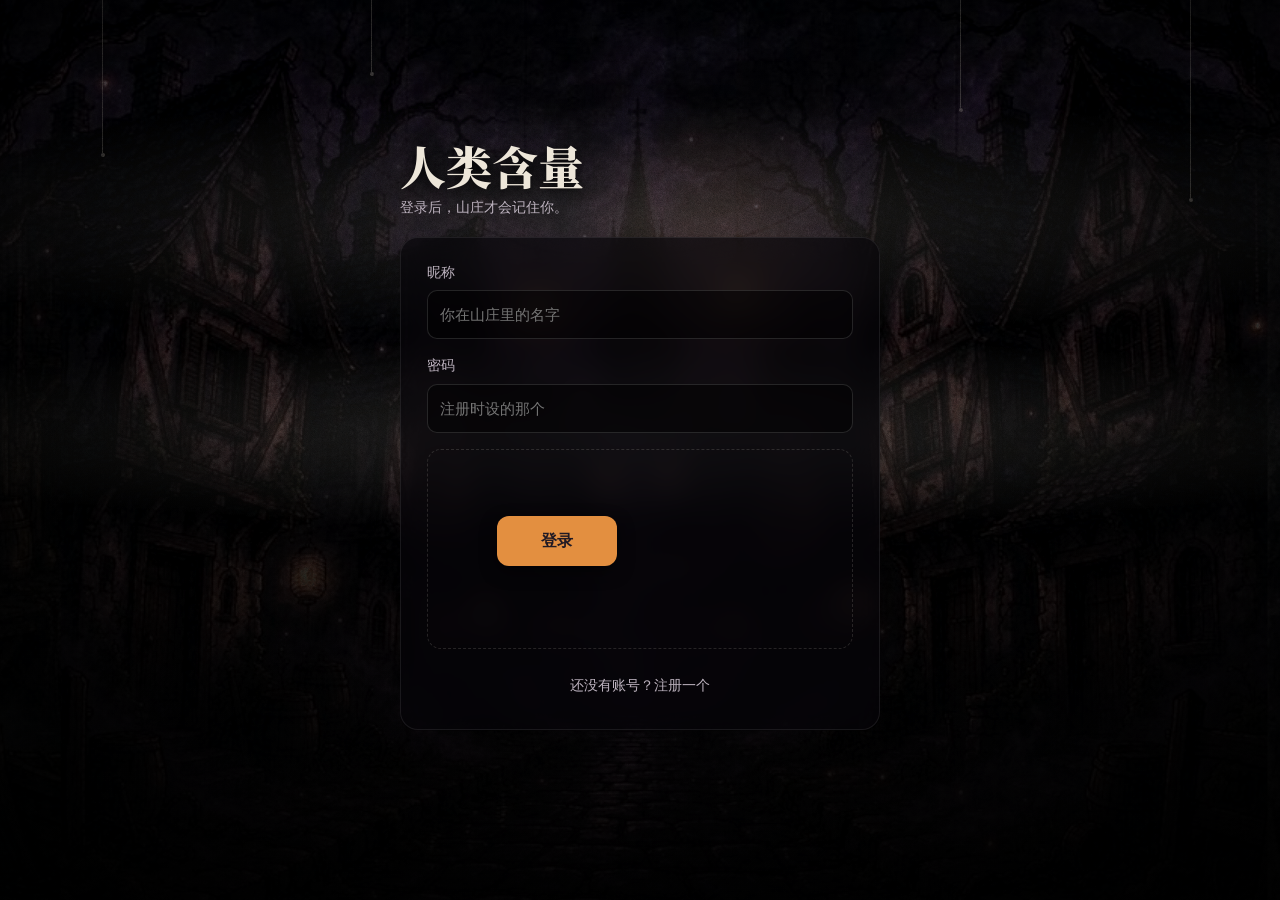
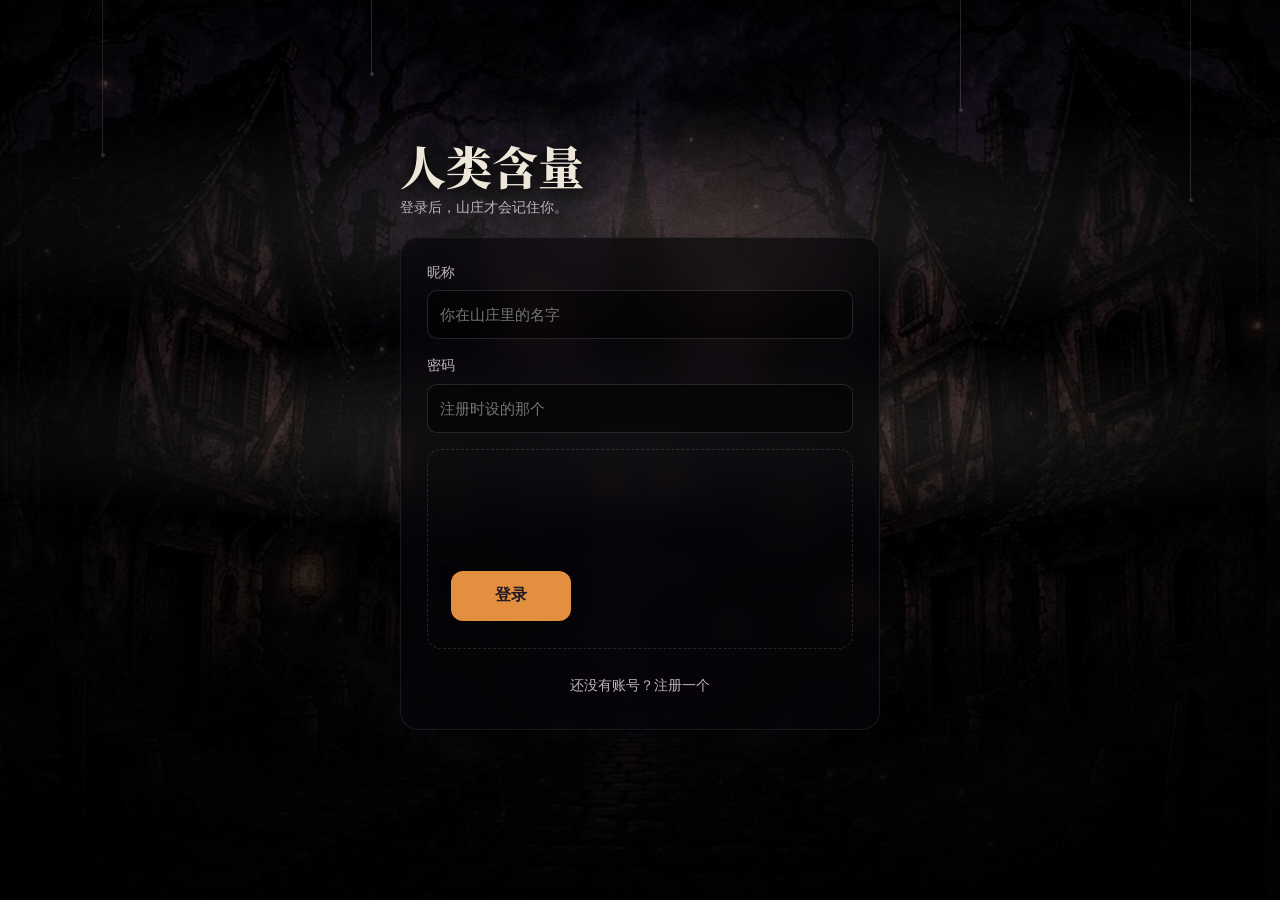
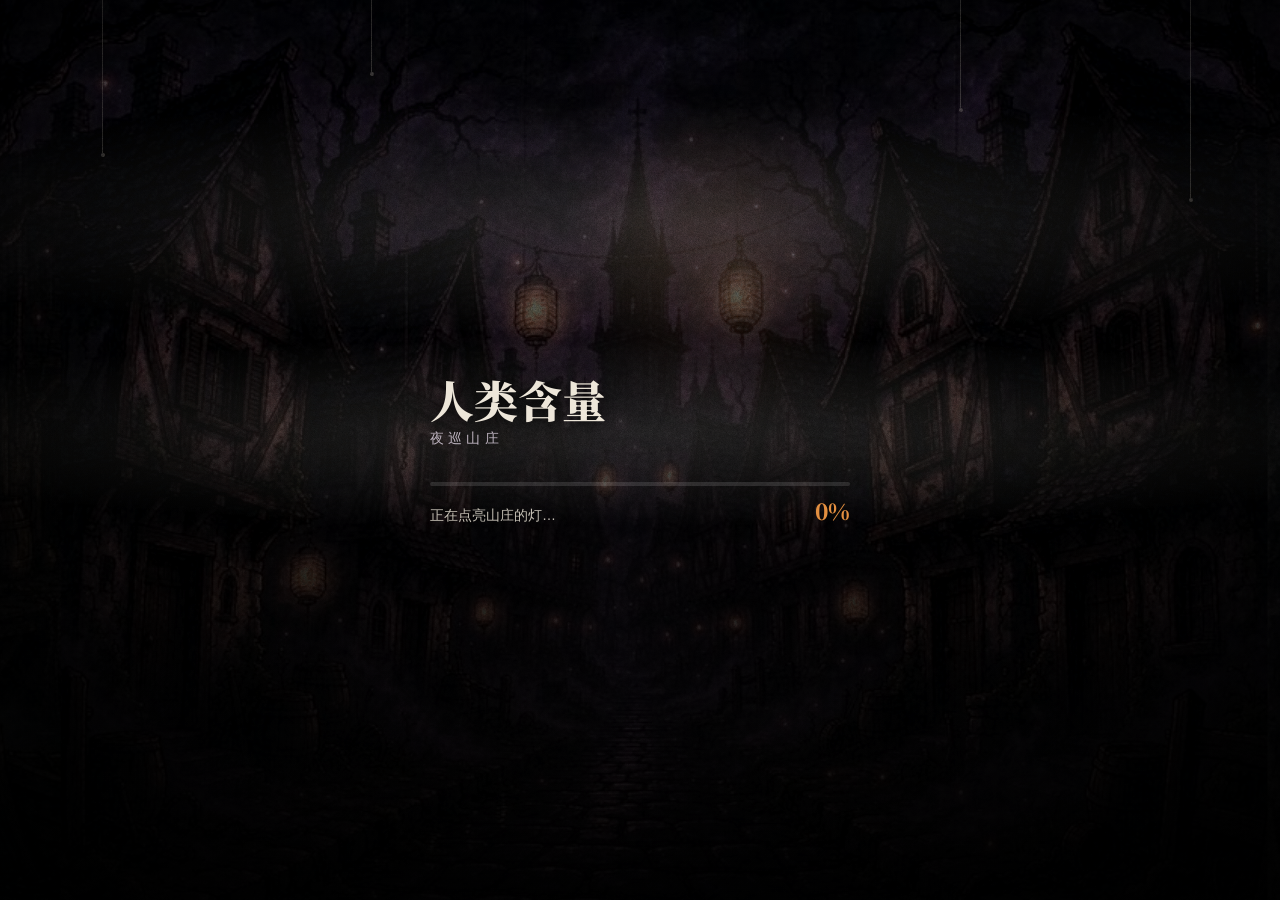
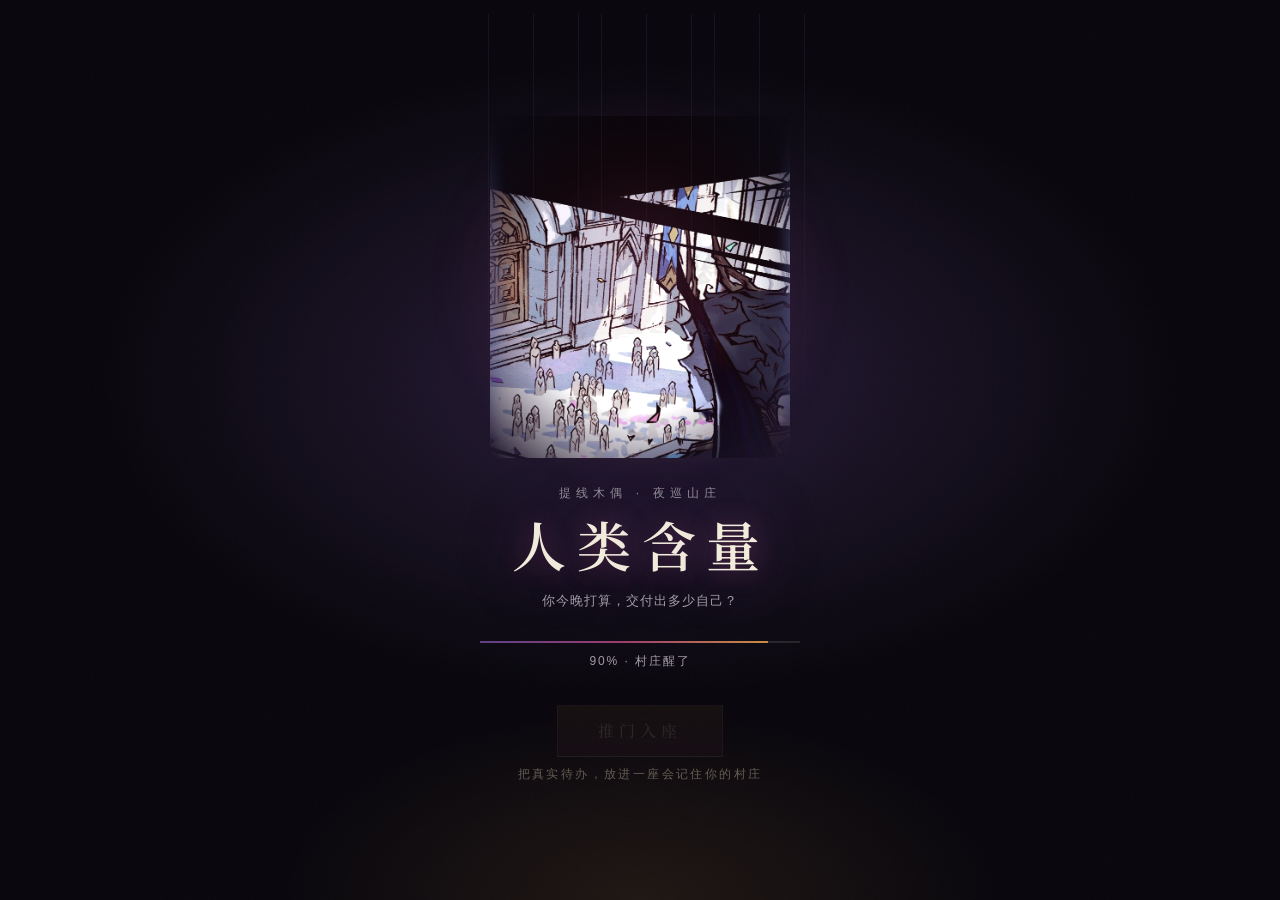
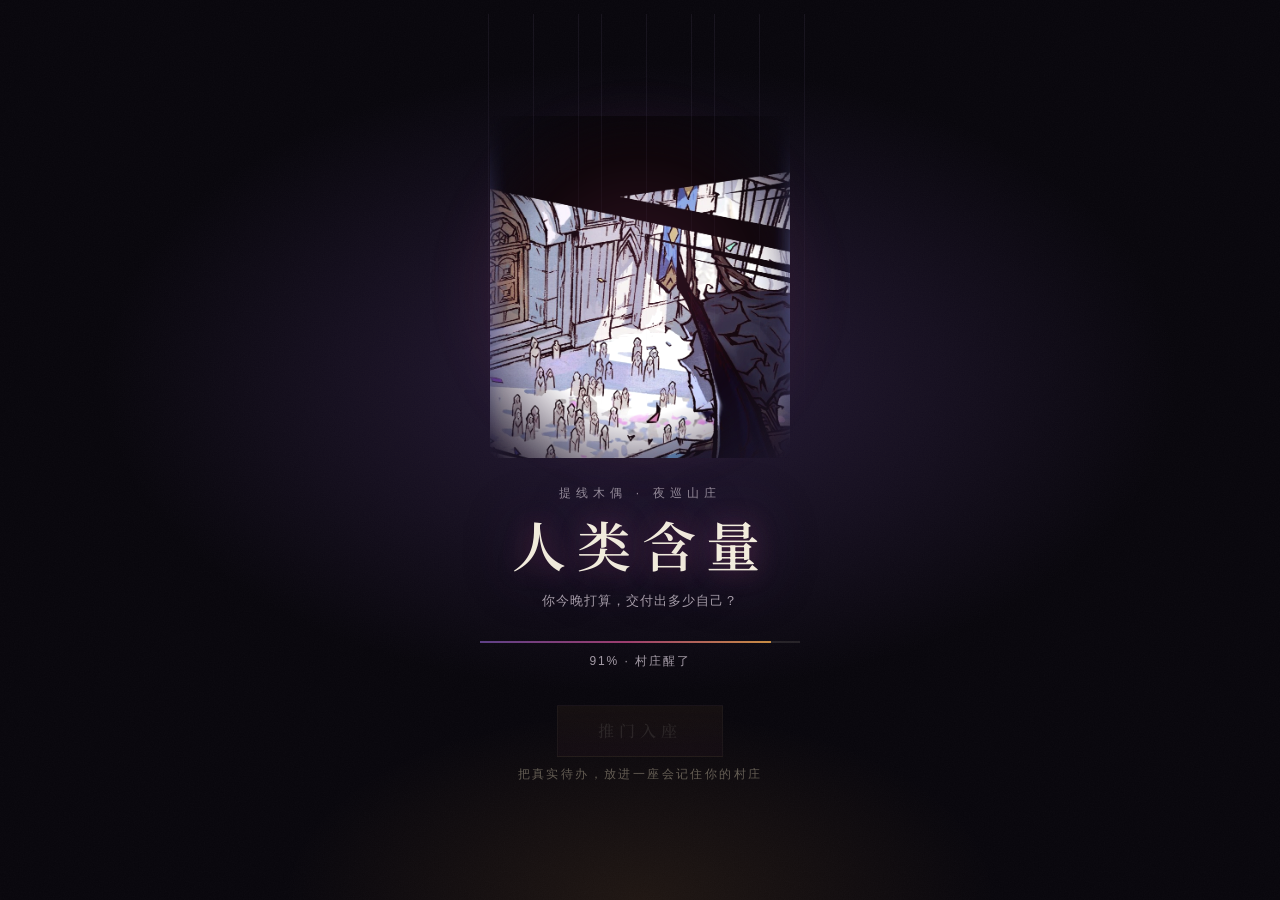
